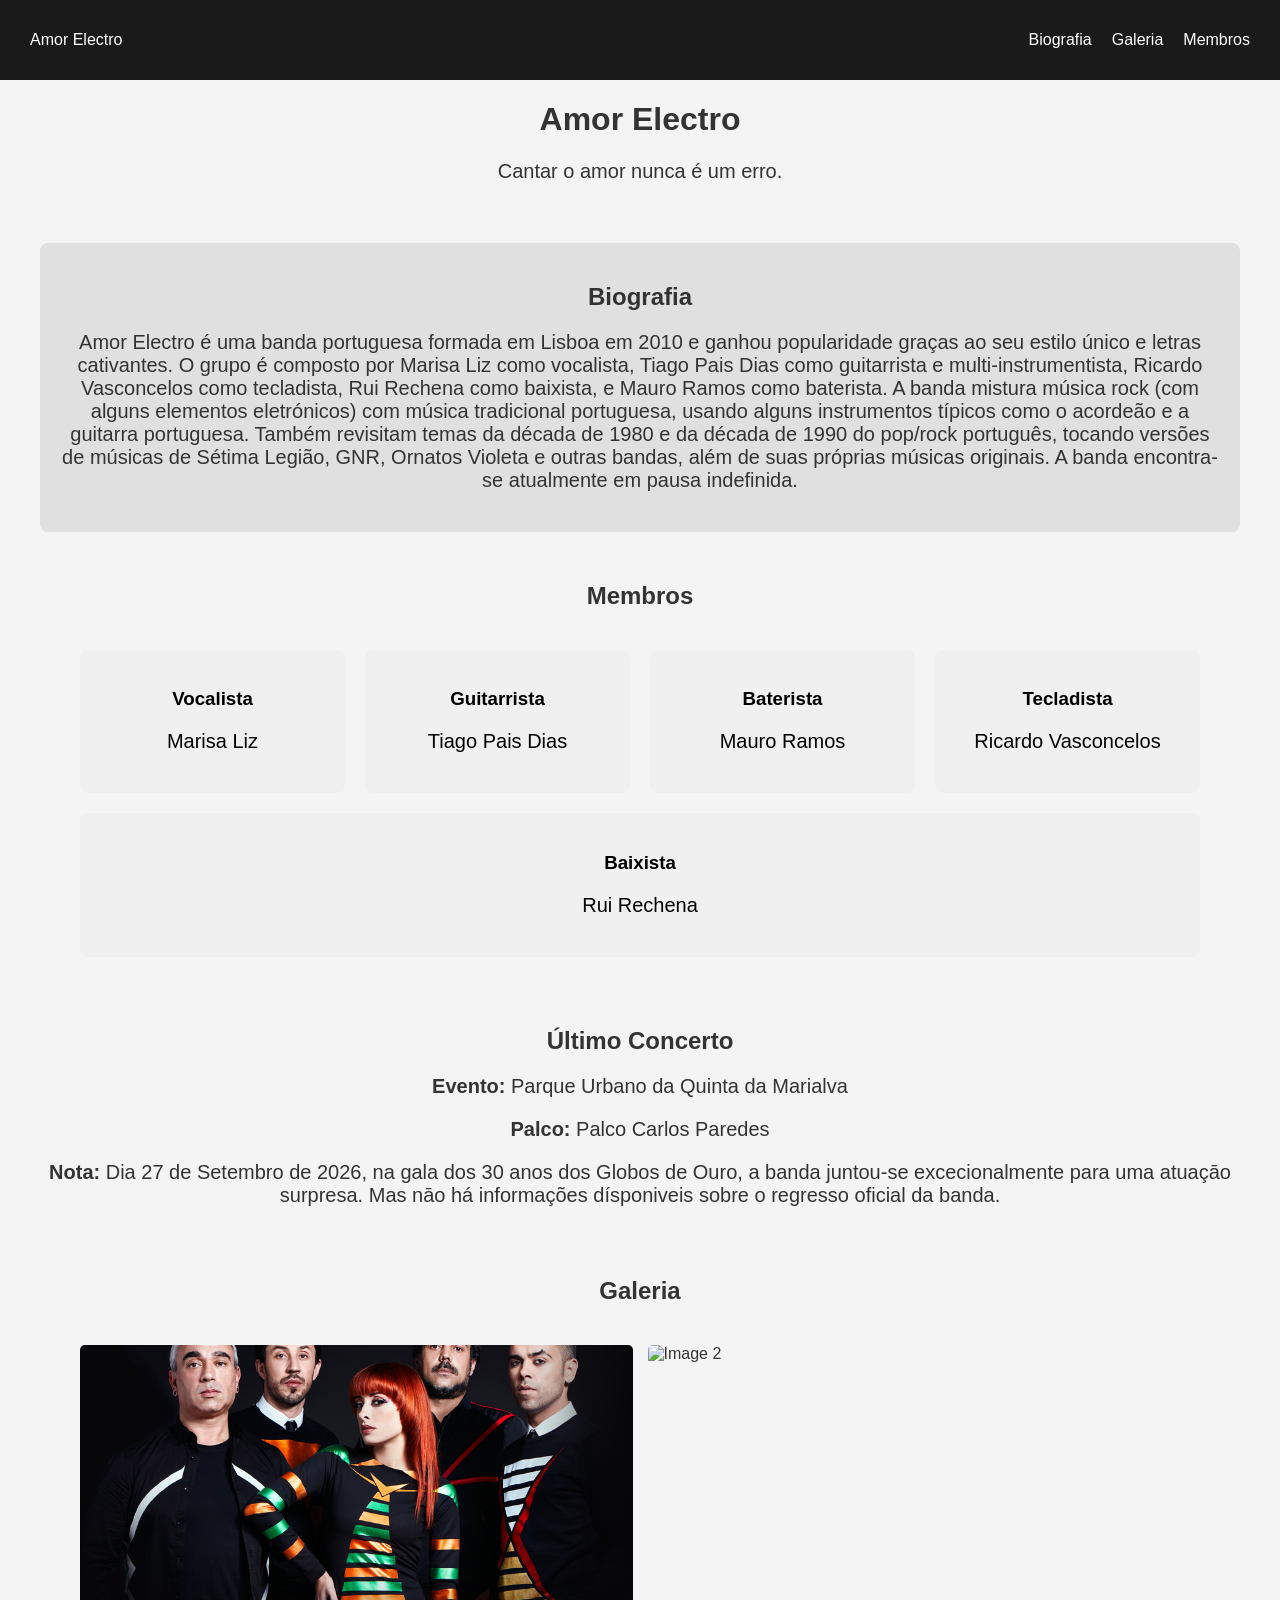
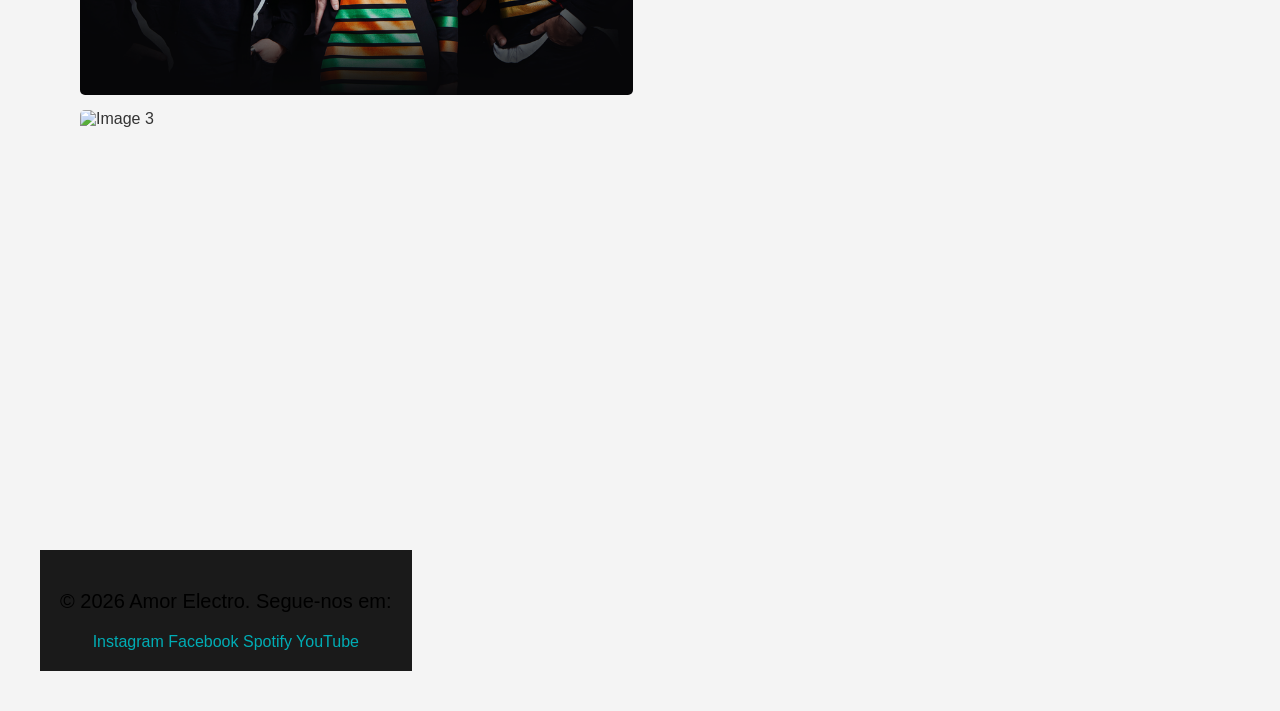
==== html/index.html @ 7b673cff "newww" ====
<!DOCTYPE html>
<html lang="en">
<head>
    <meta charset="UTF-8">
    <meta name="viewport" content="width=device-width, initial-scale=1.0">
    <link rel="stylesheet" href="../html/style.css">
    <title>Amor Electro Website</title>

</head>

<body>

      <!-- Page Content-->
      <nav class="navbar">
        <div class="nav-logo">Amor Electro</div>
        <ul class="nav-menu">
            <li><a href="#bio">Biografia</a></li>
            <li><a href="#galeria">Galeria</a></li>
            <li><a href="#membros">Membros</a></li>
        </ul>
      </nav>

      <!--Imagem de Fundo-->
      <header class="hero-section">
          <div class="hero-content">
               <h1 style="text-align:center;">Amor Electro</h1>
               <p>Cantar o amor nunca é um erro.</p>
          </div>
      </header>
    
      <!--Conteúdo Principal-->
      <main class="container">
           
      <!--Biografia-->
           <section id="bio" class="bio-col">
           <h2 style="text-align:center;">Biografia</h2>
           <p>Amor Electro é uma banda portuguesa formada em Lisboa em 2010 e ganhou popularidade graças ao seu estilo único e letras cativantes. O grupo é composto por Marisa Liz como vocalista, Tiago Pais Dias como guitarrista e multi-instrumentista, Ricardo Vasconcelos como tecladista, Rui Rechena como baixista, e Mauro Ramos como baterista. A banda mistura música rock (com alguns elementos eletrónicos) com música tradicional portuguesa, usando alguns instrumentos típicos como o acordeão e a guitarra portuguesa. Também revisitam temas da década de 1980 e da década de 1990 do pop/rock português, tocando versões de músicas de Sétima Legião, GNR, Ornatos Violeta e outras bandas, além de suas próprias músicas originais. A banda encontra-se atualmente em pausa indefinida.</p>
           </section>
    

           <!--Membros-->
     <section id="membros" class="members-section">
     <h2 style="text-align:center;">Membros</h2>
     <div class="members-container">
             <div class="info-card">
             <h3>Vocalista</h3>
             <p>Marisa Liz</p>
             </div>  
           
          
          <div class="info-card">
               <h3>Guitarrista</h3>
               <p>Tiago Pais Dias</p>
          </div>
          <div class="info-card">
               <h3>Baterista</h3>
               <p>Mauro Ramos</p>
          </div>
          <div class="info-card">
               <h3>Tecladista</h3>
               <p>Ricardo Vasconcelos</p>
           </div>
           <div class="info-card">
               <h3>Baixista</h3>
               <p>Rui Rechena</p>
     </div>
    </section>
     <!--Último Concerto-->
           <section class="concert-col">
               <h2 style="text-align:center;">Último Concerto</h2>
               <p><strong>Evento:</strong> Parque Urbano da Quinta da Marialva</p>
               <p><strong>Palco:</strong> Palco Carlos Paredes</p>
               <p><strong>Nota:</strong> Dia 27 de Setembro de 2026, na gala dos 30 anos dos Globos de Ouro, a banda juntou-se excecionalmente para uma atuaçāo surpresa. Mas nāo há informações dísponiveis sobre o regresso oficial da banda.</p>
           </section>

           <!--Galeria-->
              <section id="galeria" class="gallery-section">
               <h2 style="text-align:center;">Galeria</h2>
               <div class="gallery-grid">
                       <img src="Banda.png" alt="Image 1">
                       <img src="" alt="Image 2">
                       <img src="" alt="Image 3">
               </div>
              </section>
             

    <!--Redes Sociais-->
    <foooter class="footer">
     <p>&copy; 2026 Amor Electro. Segue-nos em:</p>
     <div class="social-links">
          <a href="#">Instagram</a>
          <a href="#">Facebook</a>
          <a href="#">Spotify</a>
          <a href="#">YouTube</a>
     </div>
     </foooter>
     </section>
</html>
---- html/style.css ----
/* CSS Styles para Amor Electro Website */
p, h5, h6 {
    font-size: 20px;
    font-family:Arial;
    text-align:center;
    

}
body {
    font-family: Arial, sans-serif;
    margin: 0;
    padding: 0;
    background-color: #f4f4f4;
    color: #333;
}

/* Navbar Styles */
.navbar {
    display: flex;
    justify-content: space-between;
    align-items: center;
    background-color: #1a1a1a;
    padding: 15px 30px;
    color: white;
}

.nav-menu {
    display: flex;
    list-style: none;
    gap: 20px;
}

.nav-menu a {
    color: white;
    text-decoration: none;

}

/*Colunas*/
.container {
    display: flex;
    flex-wrap: wrap;
    gap: 30px;
    padding: 40px;
}

.bio-col {
    flex: 1;
    background-color: #e0e0e0;
    padding: 20px;
    border-radius: 8px;
    min-width: 250px;
}

/* Gallery Style */
.gallery-grid {
    display: flex;
    gap: 15px;
    padding: 20px 40px;
    flex-wrap: wrap;
}

.gallery-grid img {
    flex: 1;
    min-width: 400px;
    height: 350px;
    object-fit: cover;
    border-radius: 5px;
}

/*Cartões de Informação*/
.members-container {
    display: flex;
    gap: 20px;
    padding: 20px 40px;
    flex-wrap: wrap;
}



.info-card {
    flex: 1;
    min-width: 200px;
    padding: 20px;
    background-color: #f0f0f0;
    border-radius: 8px;
    box-shadow: 0 4px 6p rgba(0, 0, 0, 0.1);
    text-align: center;
    color: black;

}

/*Rodapé*/
.footer {
    background-color: #1a1a1a;
    color: black;
    text-align: center;
    padding: 20px;
    margin-top: 40px;
}

.social-links a {
    color: #00adb5;
    text-decoration: none;
    
}
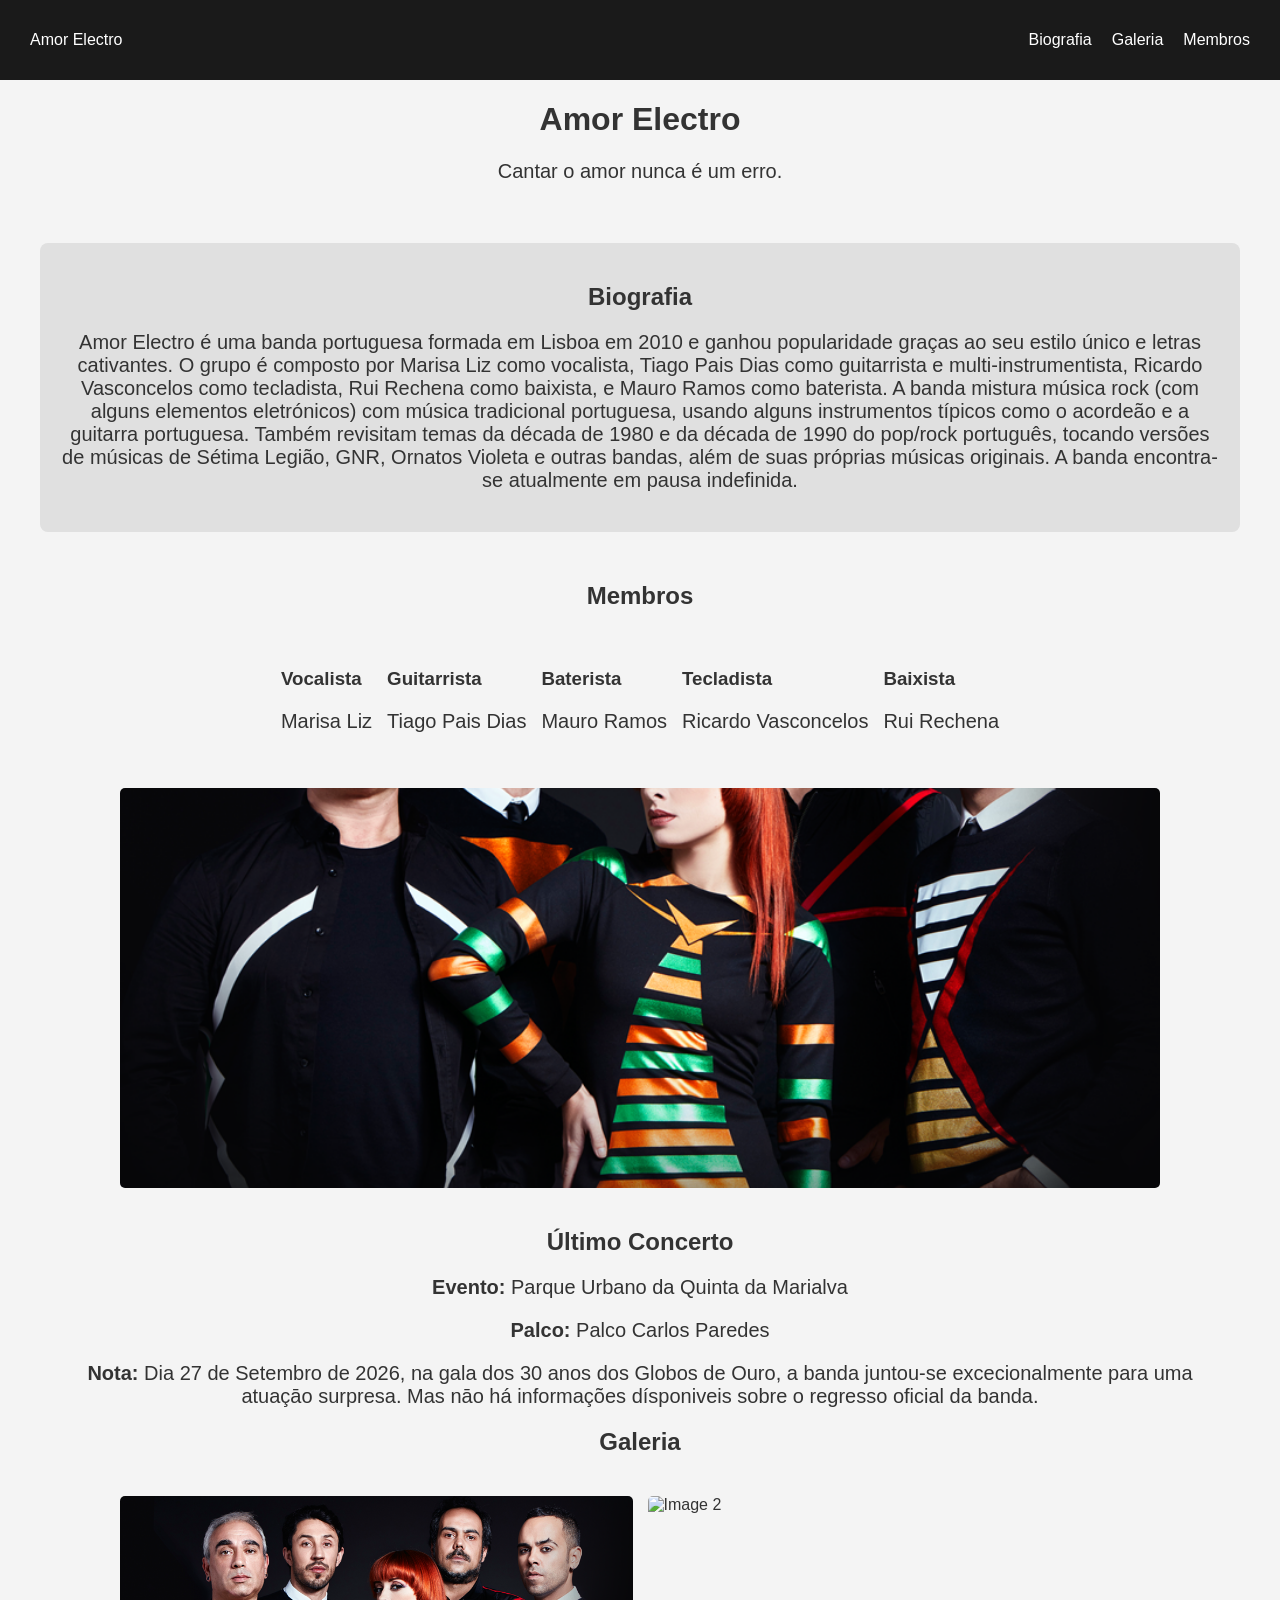
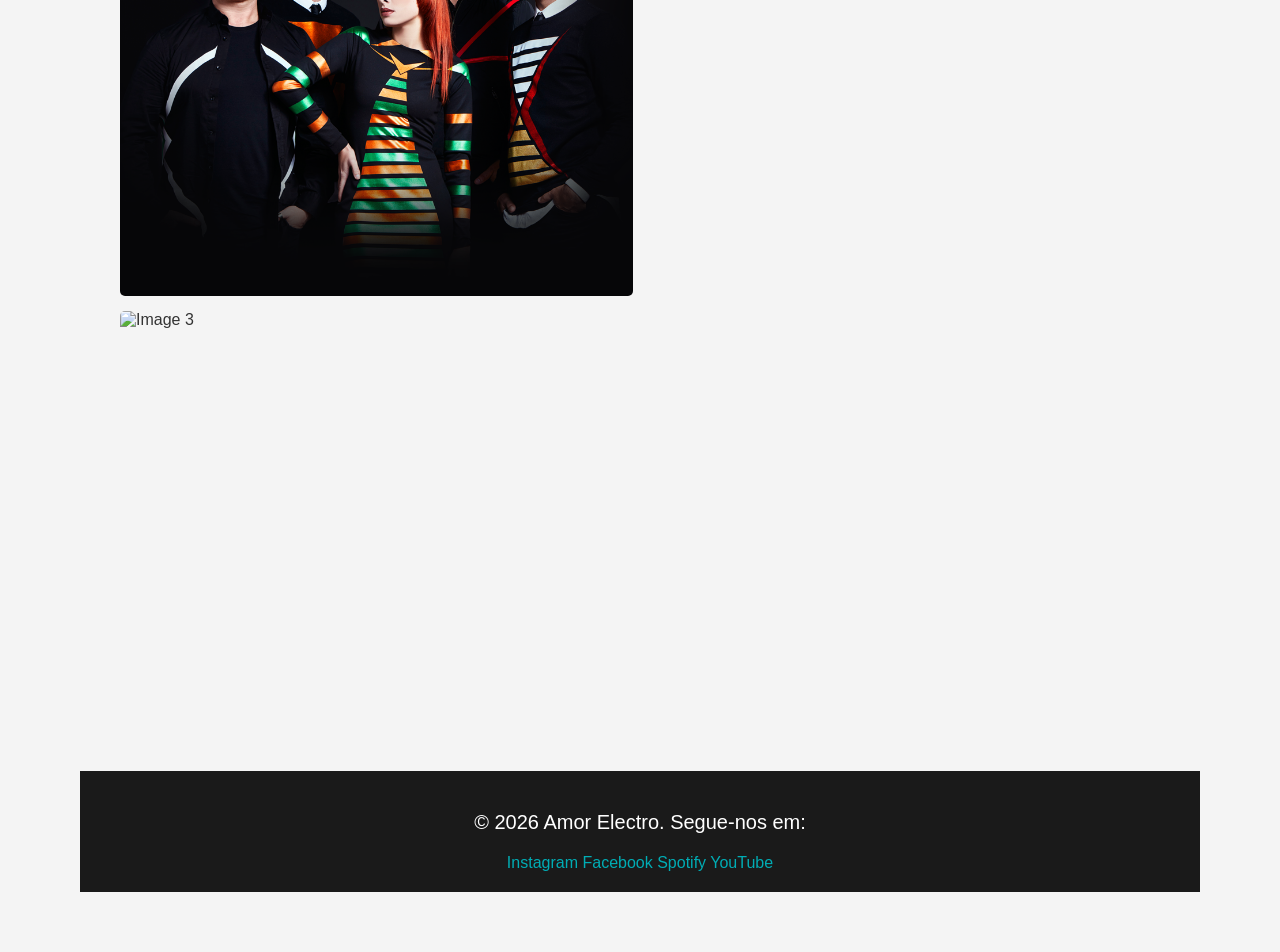
==== commit c5d37960: "newwww" ====
--- a/html/index.html
+++ b/html/index.html
@@ -43,28 +43,36 @@
      <h2 style="text-align:center;">Membros</h2>
      <div class="members-container">
              <div class="info-card">
-             <h3>Vocalista</h3>
+             <h3><strong>Vocalista</strong></h3>
              <p>Marisa Liz</p>
              </div>  
            
           
           <div class="info-card">
-               <h3>Guitarrista</h3>
+               <h3><strong>Guitarrista</strong></h3>
                <p>Tiago Pais Dias</p>
           </div>
           <div class="info-card">
-               <h3>Baterista</h3>
+               <h3><strong>Baterista</strong></h3>
                <p>Mauro Ramos</p>
           </div>
+
           <div class="info-card">
-               <h3>Tecladista</h3>
+               <h3><strong>Tecladista</strong></h3>
                <p>Ricardo Vasconcelos</p>
            </div>
            <div class="info-card">
-               <h3>Baixista</h3>
+               <h3><strong>Baixista</strong></h3>
                <p>Rui Rechena</p>
-     </div>
-    </section>
+           </div>
+
+           <section id="galeria" class="gallery-section">
+               <div class="gallery-grid">
+                       <img src="Banda.png" alt="Image 1">
+                       
+               </div>
+
+     
      <!--Último Concerto-->
            <section class="concert-col">
                <h2 style="text-align:center;">Último Concerto</h2>
@@ -75,17 +83,18 @@
 
            <!--Galeria-->
               <section id="galeria" class="gallery-section">
-               <h2 style="text-align:center;">Galeria</h2>
+               <h2 style="text-align: center;">Galeria</h2>
                <div class="gallery-grid">
                        <img src="Banda.png" alt="Image 1">
                        <img src="" alt="Image 2">
                        <img src="" alt="Image 3">
                </div>
               </section>
+              <main>
              
 
     <!--Redes Sociais-->
-    <foooter class="footer">
+    <footer class="footer">
      <p>&copy; 2026 Amor Electro. Segue-nos em:</p>
      <div class="social-links">
           <a href="#">Instagram</a>
@@ -93,6 +102,6 @@
           <a href="#">Spotify</a>
           <a href="#">YouTube</a>
      </div>
-     </foooter>
+     </footer>
      </section>
 </html>
--- a/html/style.css
+++ b/html/style.css
@@ -63,7 +63,7 @@
 .gallery-grid img {
     flex: 1;
     min-width: 400px;
-    height: 350px;
+    height: 400px;
     object-fit: cover;
     border-radius: 5px;
 }
@@ -71,29 +71,16 @@
 /*Cartões de Informação*/
 .members-container {
     display: flex;
-    gap: 20px;
+    justify-content: center;
+    gap: 15px;
     padding: 20px 40px;
     flex-wrap: wrap;
-}
-
-
-
-.info-card {
-    flex: 1;
-    min-width: 200px;
-    padding: 20px;
-    background-color: #f0f0f0;
-    border-radius: 8px;
-    box-shadow: 0 4px 6p rgba(0, 0, 0, 0.1);
-    text-align: center;
-    color: black;
-
 }
 
 /*Rodapé*/
 .footer {
     background-color: #1a1a1a;
-    color: black;
+    color: white;
     text-align: center;
     padding: 20px;
     margin-top: 40px;
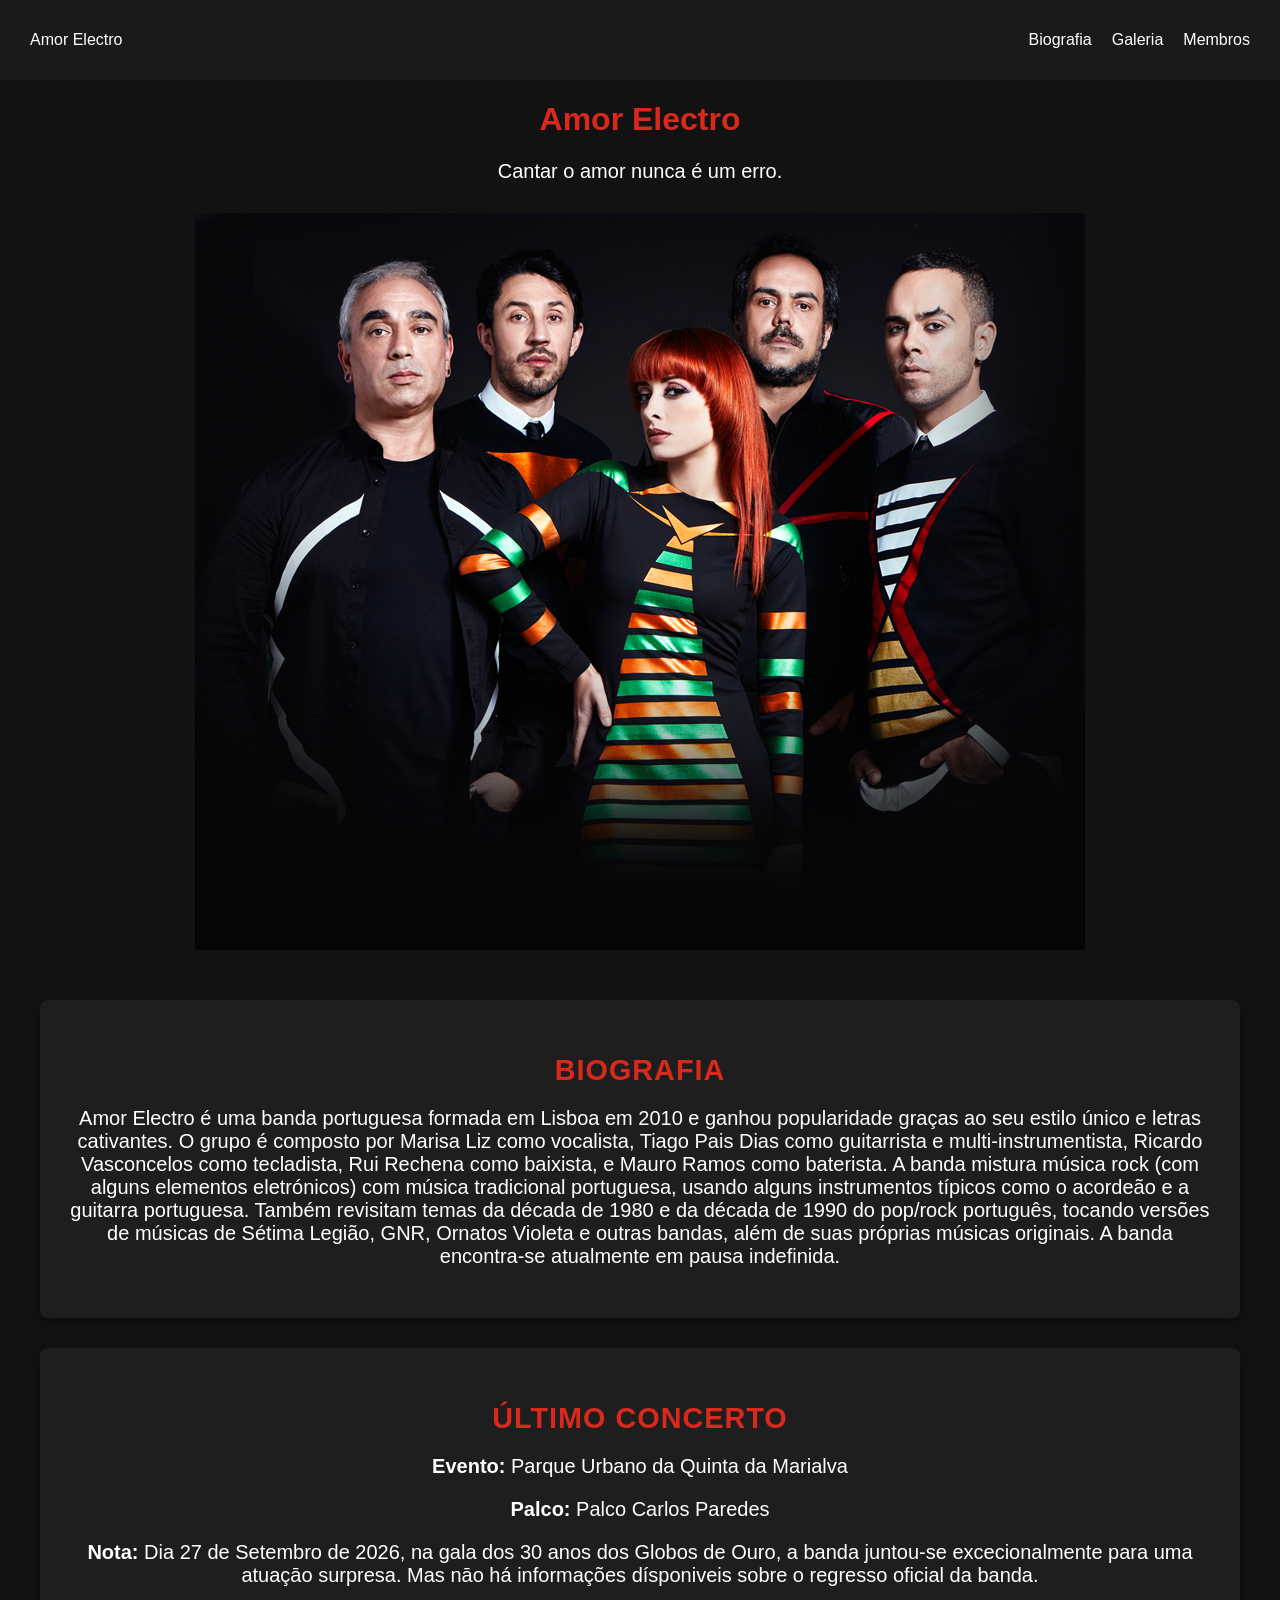
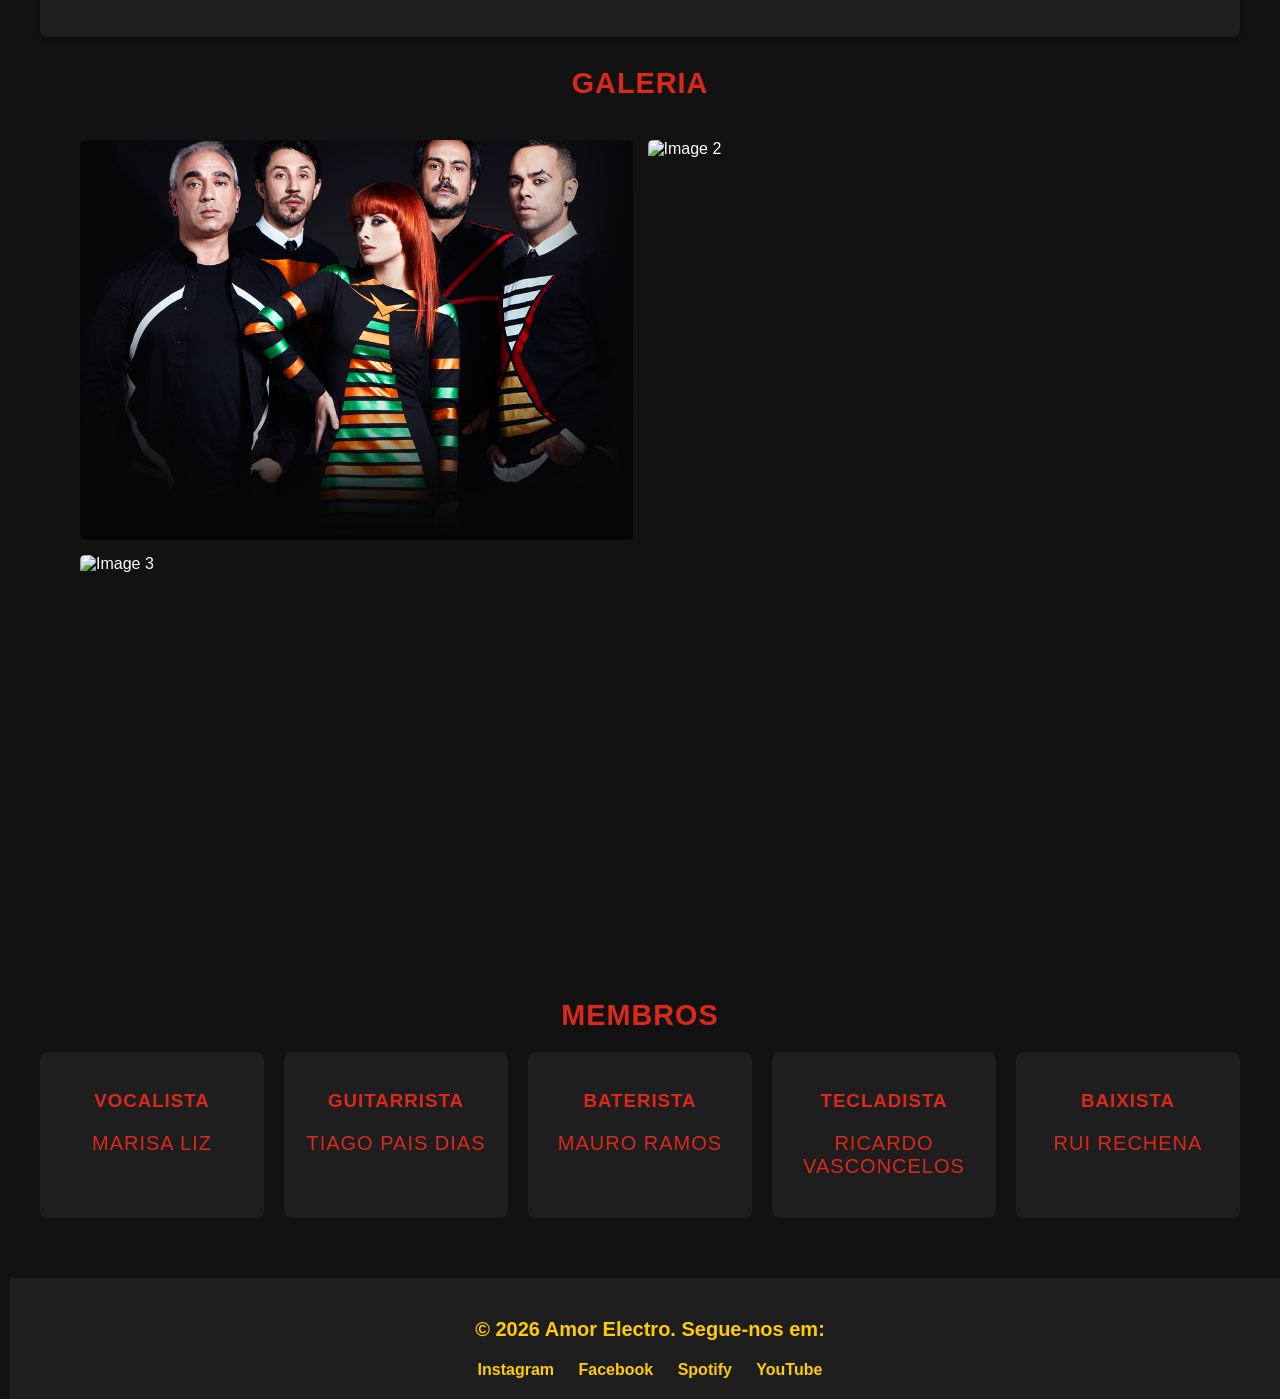
==== commit cff9f253: "newww" ====
--- a/html/index.html
+++ b/html/index.html
@@ -7,6 +7,8 @@
     <title>Amor Electro Website</title>
 
 </head>
+
+    
 
 <body>
 
@@ -20,66 +22,38 @@
         </ul>
       </nav>
 
-      <!--Imagem de Fundo-->
+      <!--Título/Menu-->
       <header class="hero-section">
           <div class="hero-content">
                <h1 style="text-align:center;">Amor Electro</h1>
                <p>Cantar o amor nunca é um erro.</p>
           </div>
+
+          <div class="main-image">
+          <img src="Banda.png" alt="Amor Electro">
+         </div>
       </header>
-    
-      <!--Conteúdo Principal-->
-      <main class="container">
-           
-      <!--Biografia-->
+
+      
+        <!--Conteúdo Principal-->
+        <main class="container">
+            <div class="columns-wrapper">
+             <!--Biografia-->
            <section id="bio" class="bio-col">
-           <h2 style="text-align:center;">Biografia</h2>
+           <h2>Biografia</h2>
            <p>Amor Electro é uma banda portuguesa formada em Lisboa em 2010 e ganhou popularidade graças ao seu estilo único e letras cativantes. O grupo é composto por Marisa Liz como vocalista, Tiago Pais Dias como guitarrista e multi-instrumentista, Ricardo Vasconcelos como tecladista, Rui Rechena como baixista, e Mauro Ramos como baterista. A banda mistura música rock (com alguns elementos eletrónicos) com música tradicional portuguesa, usando alguns instrumentos típicos como o acordeão e a guitarra portuguesa. Também revisitam temas da década de 1980 e da década de 1990 do pop/rock português, tocando versões de músicas de Sétima Legião, GNR, Ornatos Violeta e outras bandas, além de suas próprias músicas originais. A banda encontra-se atualmente em pausa indefinida.</p>
            </section>
+            
+           
     
-
-           <!--Membros-->
-     <section id="membros" class="members-section">
-     <h2 style="text-align:center;">Membros</h2>
-     <div class="members-container">
-             <div class="info-card">
-             <h3><strong>Vocalista</strong></h3>
-             <p>Marisa Liz</p>
-             </div>  
-           
-          
-          <div class="info-card">
-               <h3><strong>Guitarrista</strong></h3>
-               <p>Tiago Pais Dias</p>
-          </div>
-          <div class="info-card">
-               <h3><strong>Baterista</strong></h3>
-               <p>Mauro Ramos</p>
-          </div>
-
-          <div class="info-card">
-               <h3><strong>Tecladista</strong></h3>
-               <p>Ricardo Vasconcelos</p>
-           </div>
-           <div class="info-card">
-               <h3><strong>Baixista</strong></h3>
-               <p>Rui Rechena</p>
-           </div>
-
-           <section id="galeria" class="gallery-section">
-               <div class="gallery-grid">
-                       <img src="Banda.png" alt="Image 1">
-                       
-               </div>
-
-     
-     <!--Último Concerto-->
+            <!--Último Concerto-->
            <section class="concert-col">
-               <h2 style="text-align:center;">Último Concerto</h2>
+               <h2>Último Concerto</h2>
                <p><strong>Evento:</strong> Parque Urbano da Quinta da Marialva</p>
                <p><strong>Palco:</strong> Palco Carlos Paredes</p>
                <p><strong>Nota:</strong> Dia 27 de Setembro de 2026, na gala dos 30 anos dos Globos de Ouro, a banda juntou-se excecionalmente para uma atuaçāo surpresa. Mas nāo há informações dísponiveis sobre o regresso oficial da banda.</p>
            </section>
+           </div>
 
            <!--Galeria-->
               <section id="galeria" class="gallery-section">
@@ -90,7 +64,49 @@
                        <img src="" alt="Image 3">
                </div>
               </section>
-              <main>
+             
+           
+      
+             
+
+                <!--Membros-->
+             <section id="membros" class="members-section">
+             <h2 style="text-align:center;">Membros</h2>
+             <div class="members-container">
+             
+             
+             
+            <div class="info-card">
+             <h3><strong>Vocalista</strong></h3>
+             <p>Marisa Liz</p>
+             </div>  
+           
+          
+          <div class="info-card">
+               <h3><strong>Guitarrista</strong></h3>
+               <p>Tiago Pais Dias</p>
+          </div>
+
+
+          <div class="info-card">
+               <h3><strong>Baterista</strong></h3>
+               <p>Mauro Ramos</p>
+          </div>
+
+
+          <div class="info-card">
+               <h3><strong>Tecladista</strong></h3>
+               <p>Ricardo Vasconcelos</p>
+           </div>
+
+
+           <div class="info-card">
+               <h3><strong>Baixista</strong></h3>
+               <p>Rui Rechena</p>
+           </div>
+             </section>
+             </main>
+                       
              
 
     <!--Redes Sociais-->
@@ -102,6 +118,7 @@
           <a href="#">Spotify</a>
           <a href="#">YouTube</a>
      </div>
+     
      </footer>
-     </section>
+     
 </html>
--- a/html/style.css
+++ b/html/style.css
@@ -7,11 +7,24 @@
 
 }
 body {
-    font-family: Arial, sans-serif;
+    font-family: 'Segoe UI', Tahoma, Geneva, Verdana, sans-serif, sans-serif;
     margin: 0;
     padding: 0;
-    background-color: #f4f4f4;
-    color: #333;
+    background-color: #121212;
+    color: #ffffff;
+}
+
+h2 {
+    color: #da291c;
+    font-size: 1.8rem;
+    margin-bottom: 20px;
+    text-transform: uppercase;
+    letter-spacing: 1px;
+    text-align: center;
+}
+
+h1{
+    color: #da291c
 }
 
 /* Navbar Styles */
@@ -36,21 +49,38 @@
 
 }
 
-/*Colunas*/
+
 .container {
-    display: flex;
-    flex-wrap: wrap;
-    gap: 30px;
-    padding: 40px;
+    width: 100%;
+    max-width: 1200px;
+    margin: 0 auto;
+    padding: 20px;
 }
 
-.bio-col {
+.colums-wrapper {
+    display: flex !important;
+    flex-direction: row !important;
+    justify-content: space-between;
+    gap: 30px;
+    width: 100%;
+    margin-bottom: 40px;
+}
+
+.bio-col, .concert-col {
     flex: 1;
-    background-color: #e0e0e0;
+    background-color: #1e1e1e;
     padding: 20px;
+    border-radius: 4px solid #da291c;
+    padding: 30px;
     border-radius: 8px;
-    min-width: 250px;
+    margin-bottom: 30px;
+    box-shadow: 0 4px 10px rgba(0,0,0,0.3);
+    min-width: 280;
+
+
 }
+
+
 
 /* Gallery Style */
 .gallery-grid {
@@ -68,27 +98,69 @@
     border-radius: 5px;
 }
 
+.main-image-img{
+    width: 100%;
+    max-width: 800px;
+    height: 450px;
+    object-fit: cover;
+    border-radius: 8px;
+}
+
+.main-image {
+    display: flex;
+    justify-content: center;
+    align-items: center;
+    width: 100%;
+    margin: 30px 0;
+}
+
+
 /*Cartões de Informação*/
 .members-container {
+     color: #da291c;
+     text-transform: uppercase;
+    letter-spacing: 1px;
     display: flex;
+    flex-wrap: wrap;
     justify-content: center;
-    gap: 15px;
-    padding: 20px 40px;
-    flex-wrap: wrap;
+    gap: 20px;
+    width: 100%;
+}
+
+.info-card {
+    background-color: #1e1e1e;
+    border: 1px black;
+    border-radius: 8px;
+    padding: 20px;
+    text-align: center;
+    min-width: 150px;
+    flex: 1;
 }
 
 /*Rodapé*/
 .footer {
-    background-color: #1a1a1a;
-    color: white;
+    width: 100%;
+    clear: both;
+    text-decoration: none;
+    background-color: #1e1e1e;
+    color: #ffcc00;
     text-align: center;
-    padding: 20px;
+    padding: 20px 0;
+    margin: 0 10px;
     margin-top: 40px;
+    font-weight: bold;
+    transition: color 0.3;
+}
+
+.footer a:hover {
+    color: #ffffff
 }
 
 .social-links a {
-    color: #00adb5;
+    color: #ffcc00;
     text-decoration: none;
+    margin: 0 10px;
+    font-weight: bold;
     
 }
 
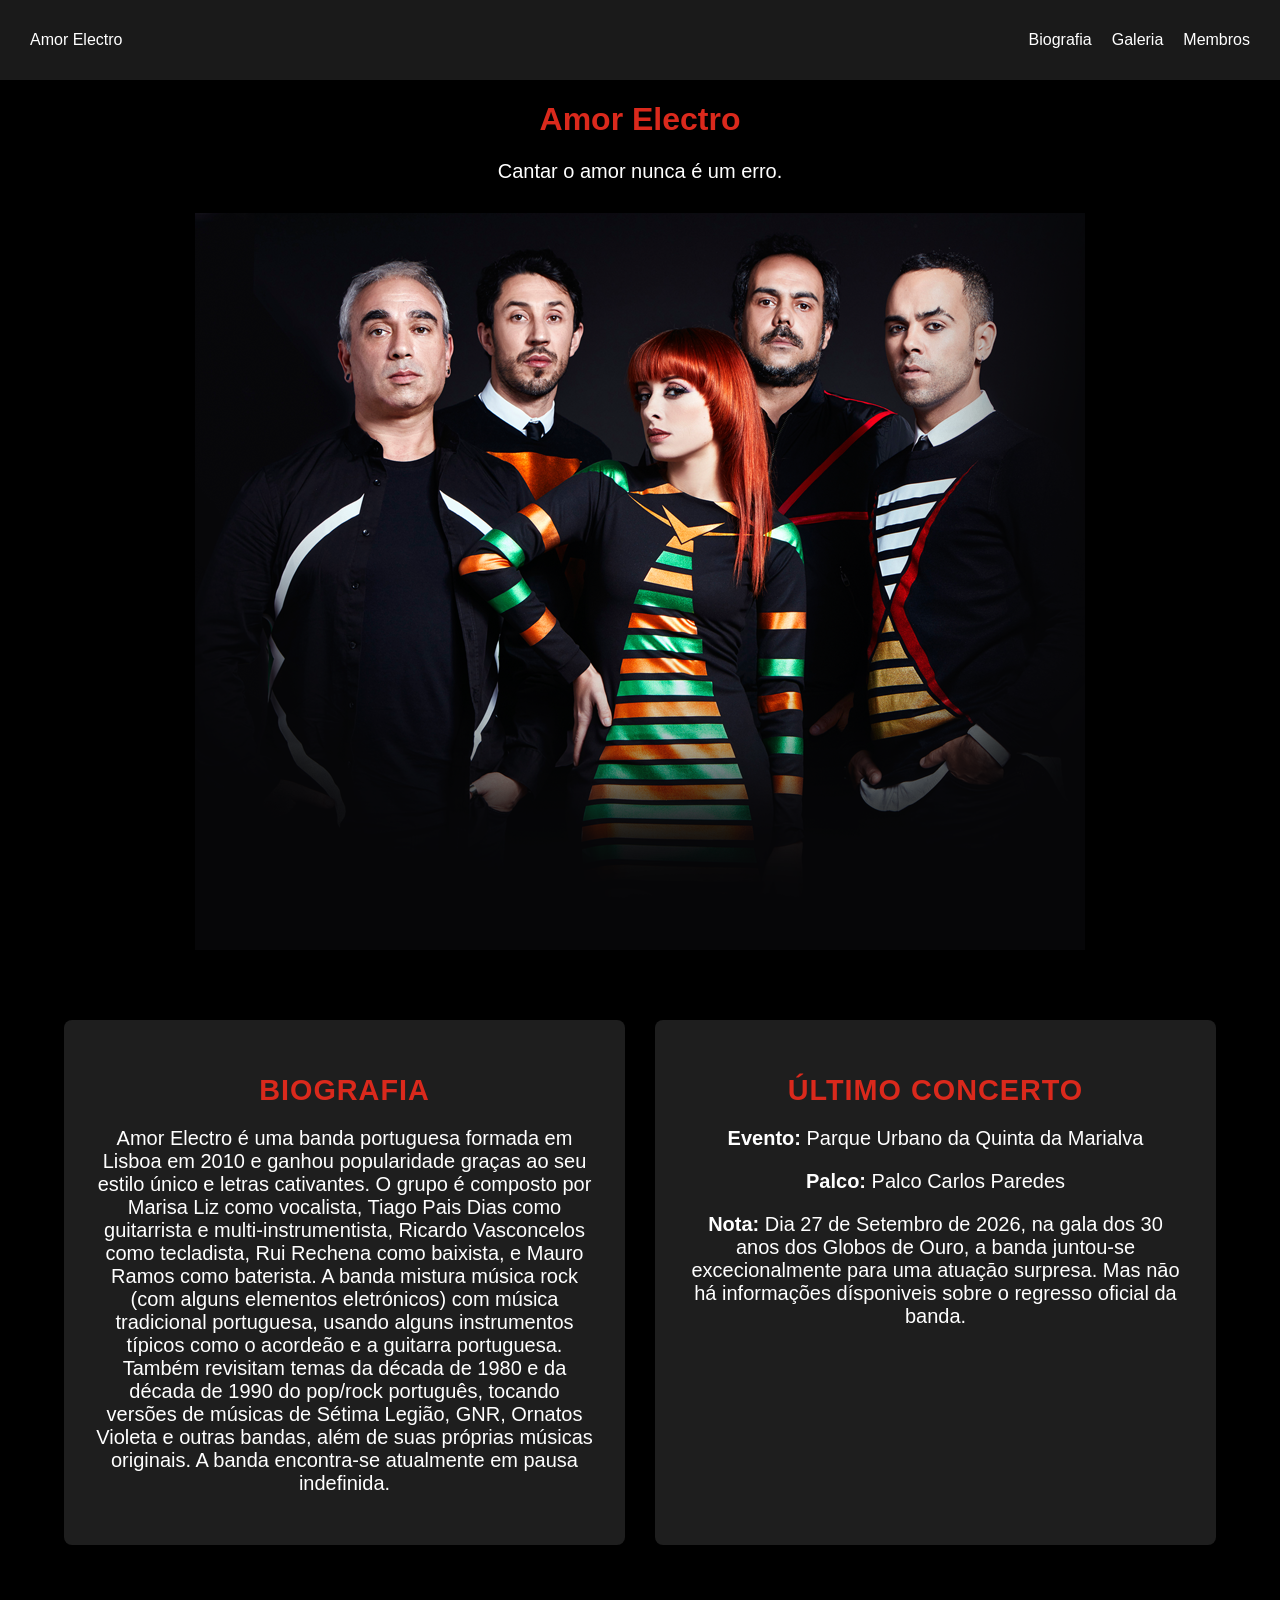
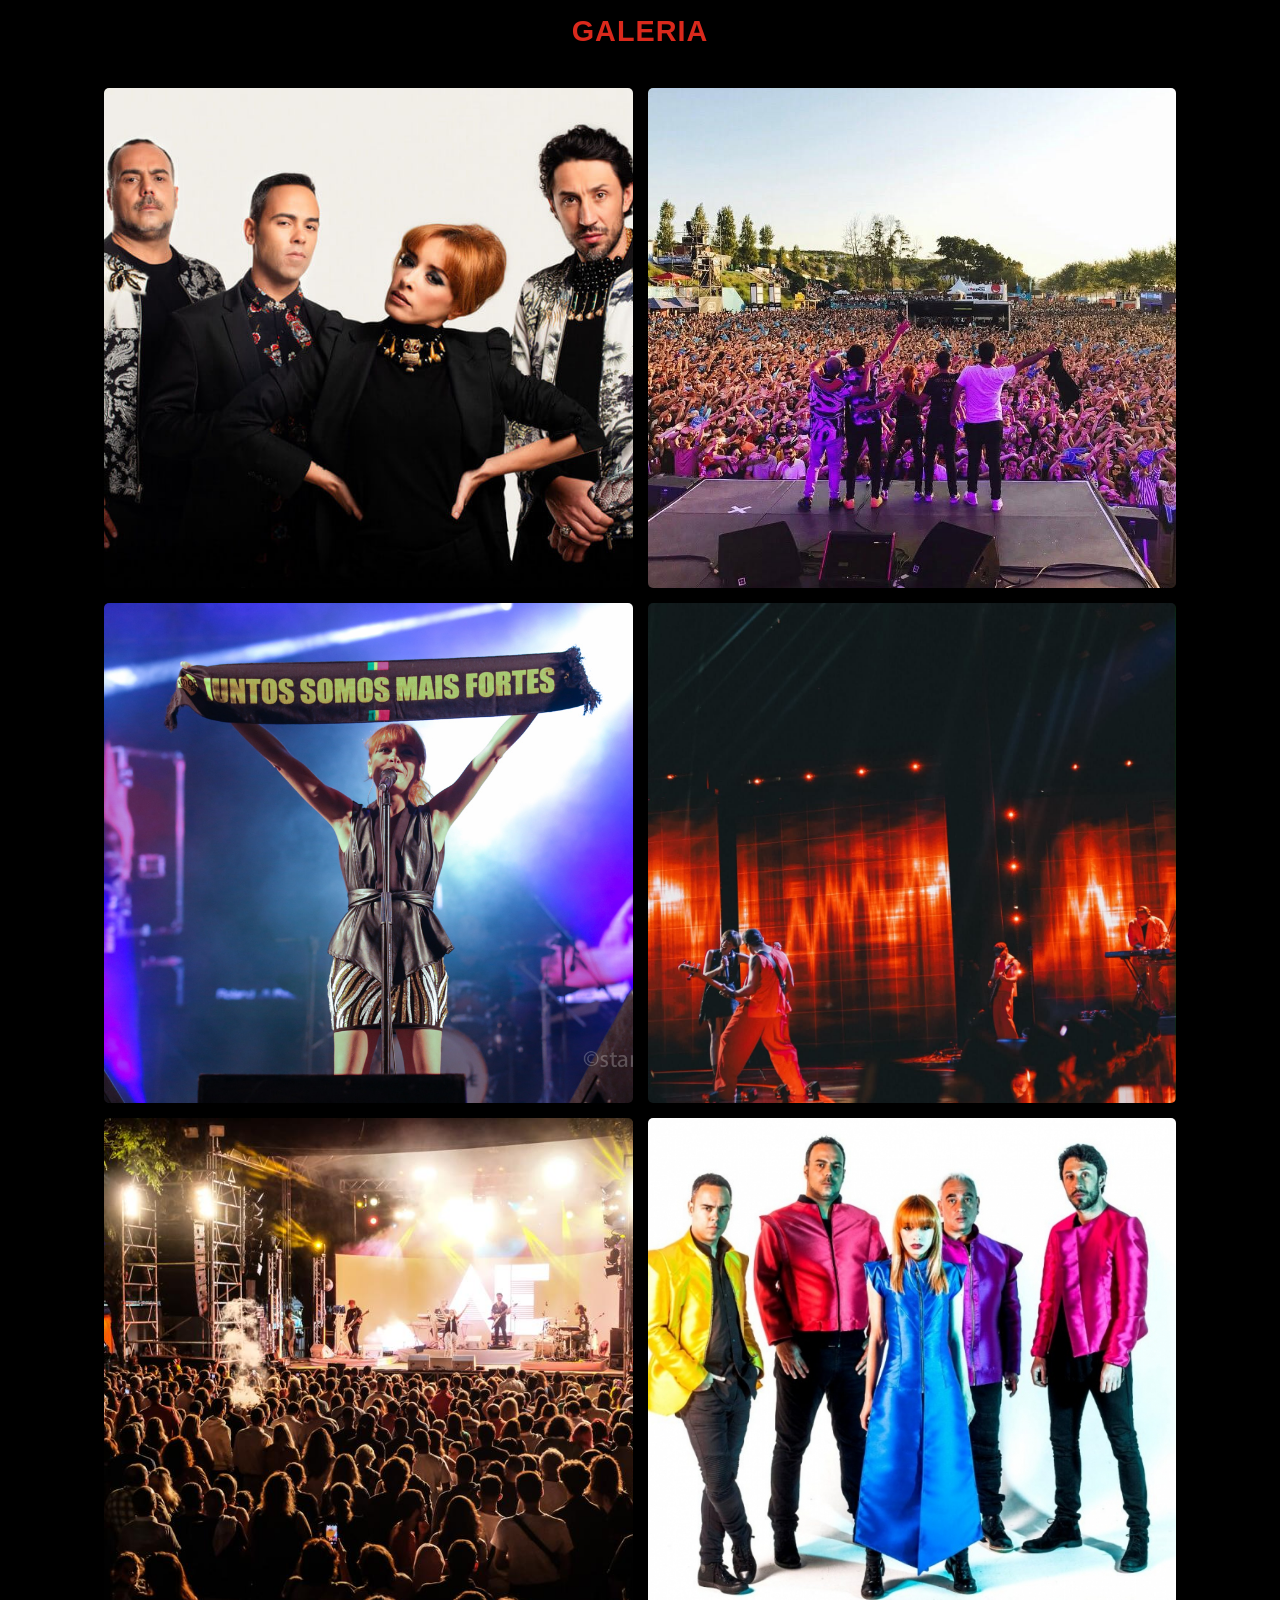
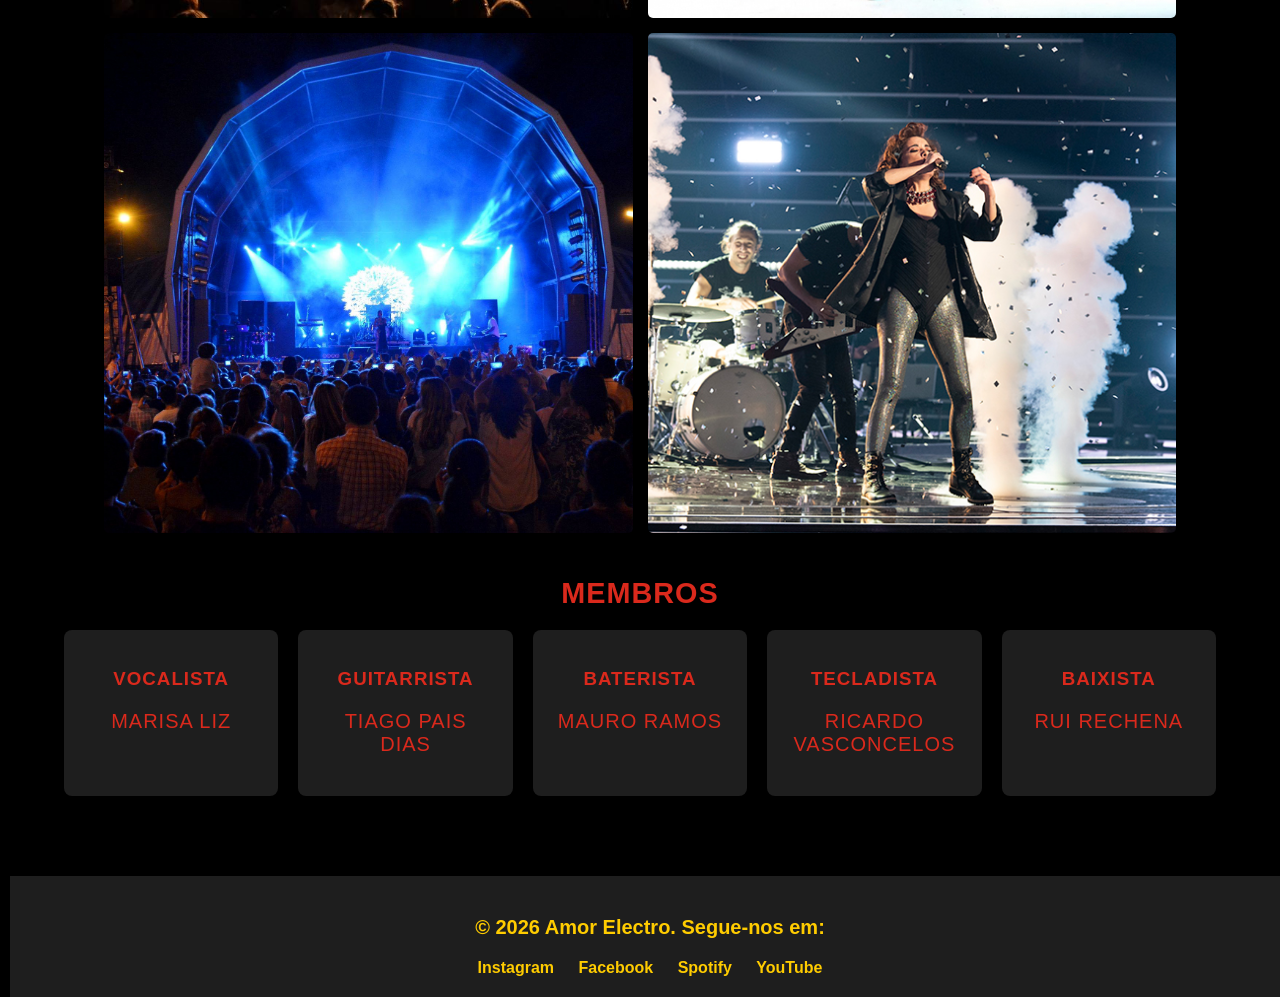
==== commit 768292f7: "neww" ====
--- a/html/index.html
+++ b/html/index.html
@@ -59,9 +59,15 @@
               <section id="galeria" class="gallery-section">
                <h2 style="text-align: center;">Galeria</h2>
                <div class="gallery-grid">
-                       <img src="Banda.png" alt="Image 1">
-                       <img src="" alt="Image 2">
-                       <img src="" alt="Image 3">
+                       <img src="membros.jpg" alt="Image 1">
+                       <img src="concerto.jpg" alt="Image 2">
+                       <img src="juntos somos mais fortes.jpg" alt="Image 3">
+                       <img src="globos de ouro 2026.jpg" alt="Image 4">
+                       <img src="Concertoo.jpeg" alt="Image 5">
+                       <img src="amor electro membros.jpg" alt="Image 6">
+                       <img src="banda ao vivo.jpg" alt="Image 7">
+                       <img src="the voice.jpg" alt="Image 8">
+                    
                </div>
               </section>
              
@@ -113,10 +119,10 @@
     <footer class="footer">
      <p>&copy; 2026 Amor Electro. Segue-nos em:</p>
      <div class="social-links">
-          <a href="#">Instagram</a>
-          <a href="#">Facebook</a>
-          <a href="#">Spotify</a>
-          <a href="#">YouTube</a>
+          <a href="https://www.instagram.com/amor_electro_oficial/" target="_blank">Instagram</a>
+          <a href="https://www.facebook.com/AmorElectroPT/?locale=pt_PT" target="_blank">Facebook</a>
+          <a href="https://open.spotify.com/intl-pt/artist/0N4dP9aN5gm8AOo1qri3RB" target="_blank">Spotify</a>
+          <a href="https://www.youtube.com/c/amorelectro" target="_blank">YouTube</a>
      </div>
      
      </footer>
--- a/html/style.css
+++ b/html/style.css
@@ -10,7 +10,11 @@
     font-family: 'Segoe UI', Tahoma, Geneva, Verdana, sans-serif, sans-serif;
     margin: 0;
     padding: 0;
-    background-color: #121212;
+    background-color: black;
+    background-size: cover;
+    background-position: center;
+    background-repeat: no-repeat;
+    background-attachment: fixed;
     color: #ffffff;
 }
 
@@ -51,13 +55,13 @@
 
 
 .container {
-    width: 100%;
+    width: 90%;
     max-width: 1200px;
     margin: 0 auto;
-    padding: 20px;
+    padding: 40px 20px;
 }
 
-.colums-wrapper {
+.columns-wrapper {
     display: flex !important;
     flex-direction: row !important;
     justify-content: space-between;
@@ -75,7 +79,7 @@
     border-radius: 8px;
     margin-bottom: 30px;
     box-shadow: 0 4px 10px rgba(0,0,0,0.3);
-    min-width: 280;
+    min-width: 280px;
 
 
 }
@@ -92,8 +96,8 @@
 
 .gallery-grid img {
     flex: 1;
-    min-width: 400px;
-    height: 400px;
+    min-width: 500px;
+    height: 500px;
     object-fit: cover;
     border-radius: 5px;
 }
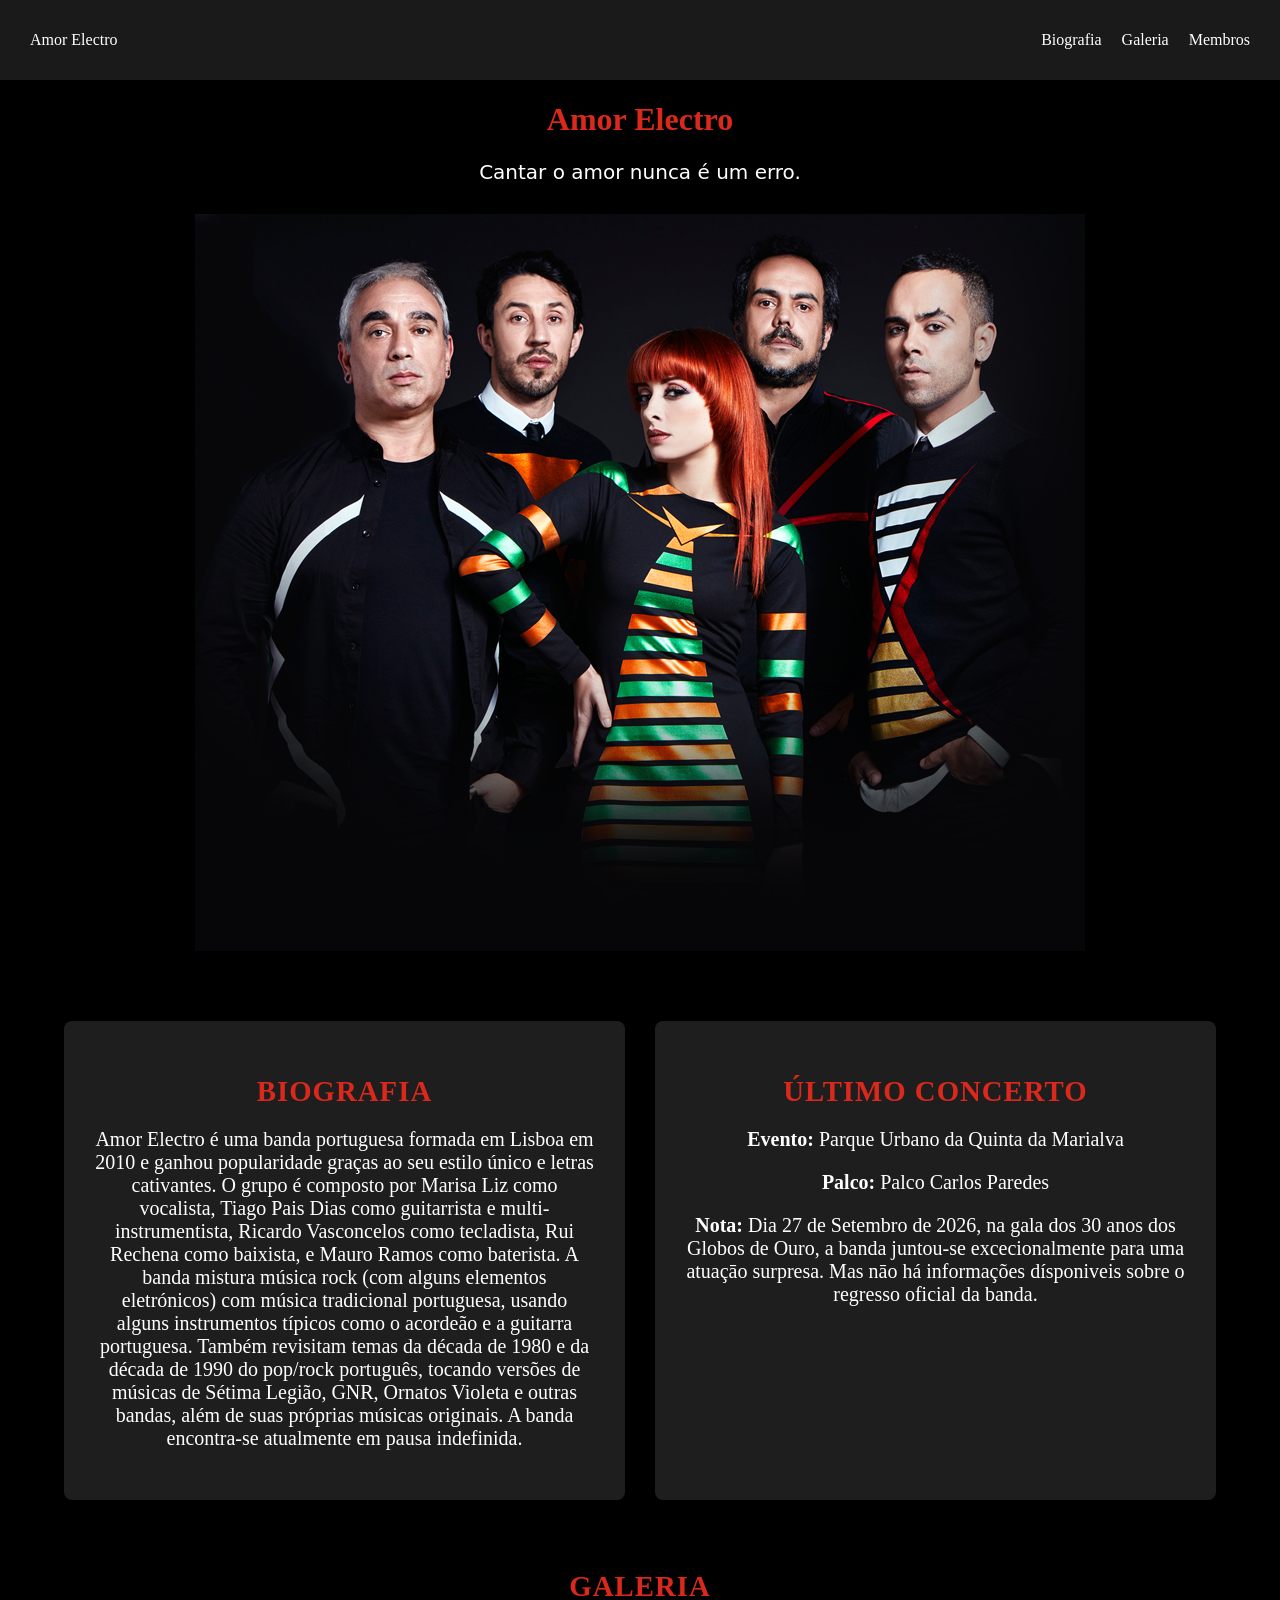
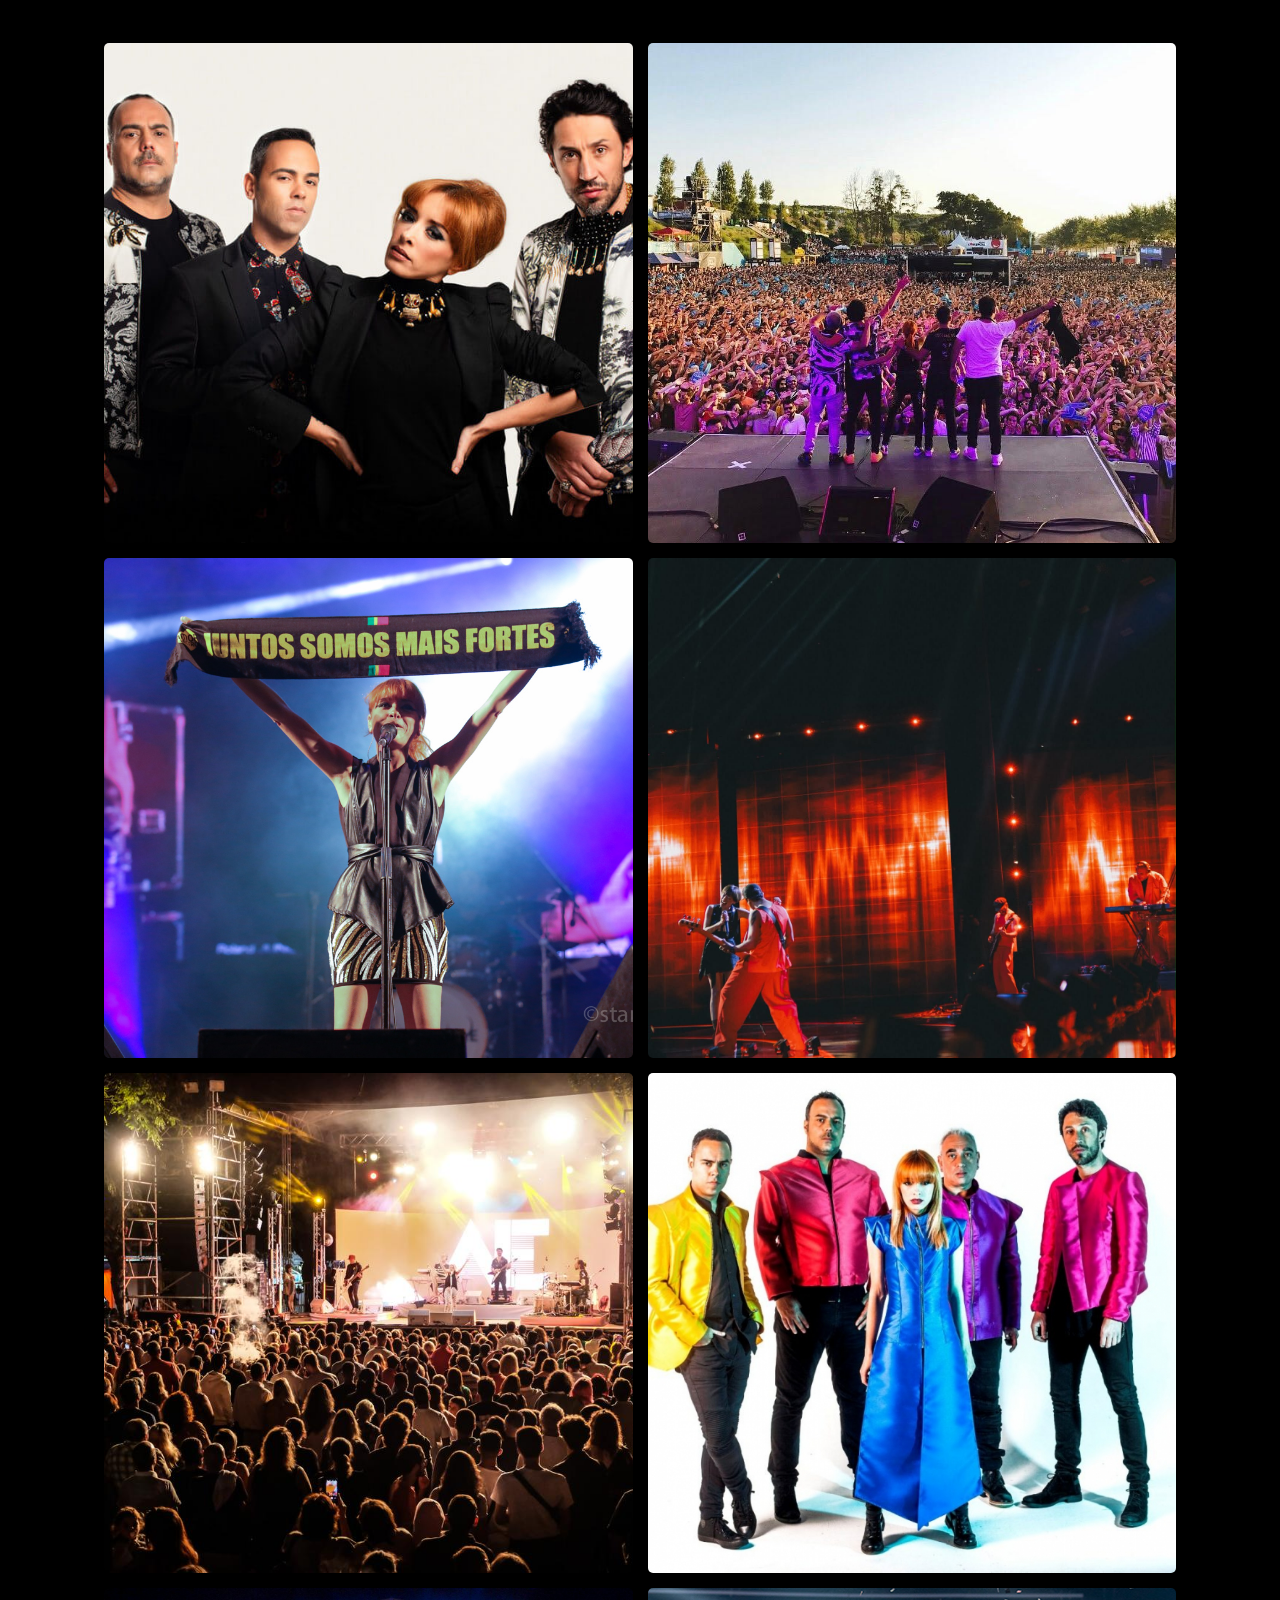
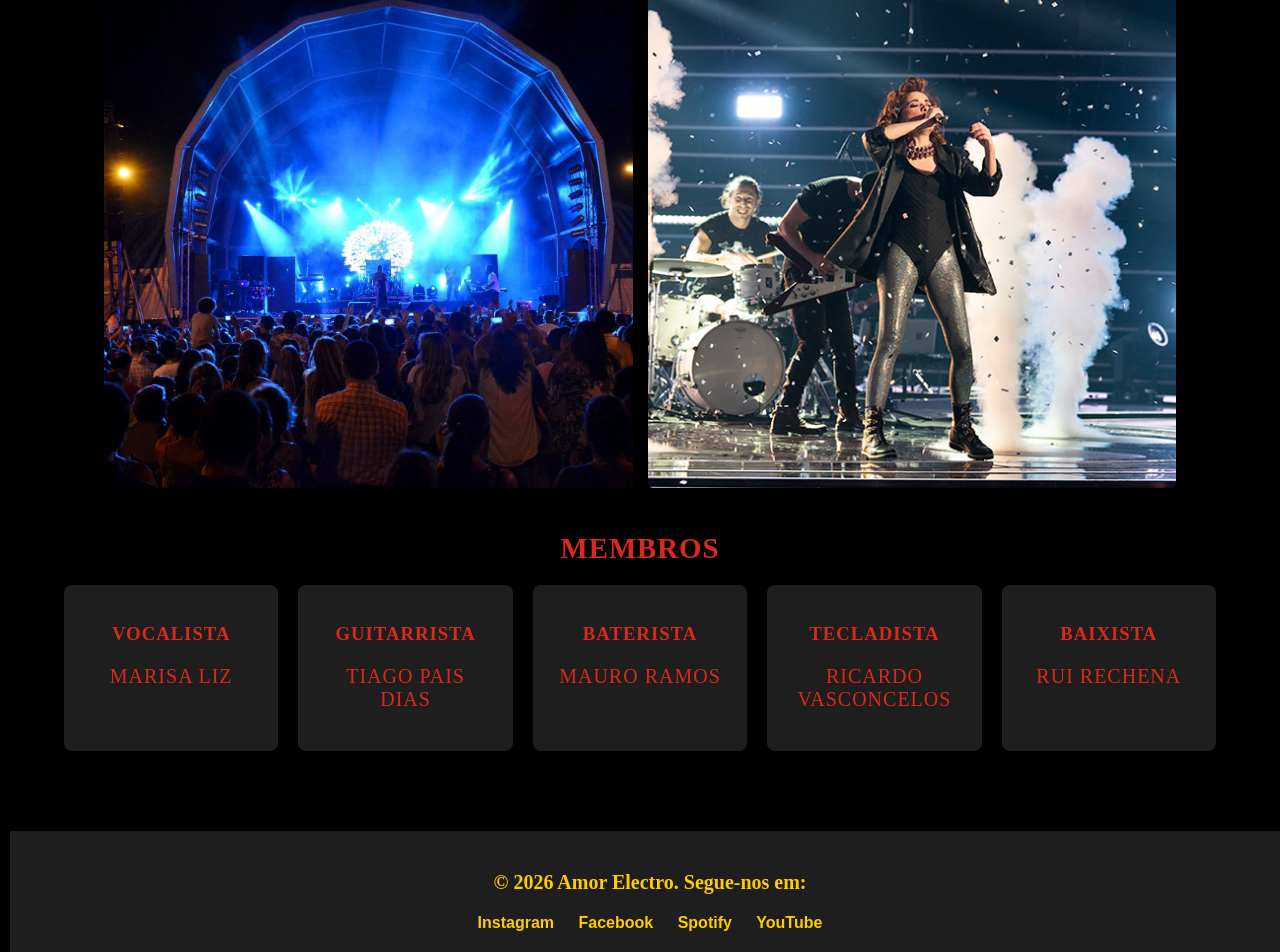
==== commit 43f82885: "neww" ====
--- a/html/index.html
+++ b/html/index.html
@@ -5,6 +5,10 @@
     <meta name="viewport" content="width=device-width, initial-scale=1.0">
     <link rel="stylesheet" href="../html/style.css">
     <title>Amor Electro Website</title>
+    <link rel="preconnect" href="https://fonts.googleapis.com">
+<link rel="preconnect" href="https://fonts.gstatic.com" crossorigin>
+<link href="https://fonts.googleapis.com/css2?family=Climate+Crisis:YEAR@1979&family=Isometra&family=Lora:ital,wght@0,400..700;1,400..700&display=swap" rel="stylesheet">
+
 
 </head>
 
--- a/html/style.css
+++ b/html/style.css
@@ -1,7 +1,7 @@
 /* CSS Styles para Amor Electro Website */
-p, h5, h6 {
+p {
     font-size: 20px;
-    font-family:Arial;
+    font-family: Cambria, Cochin, Georgia, Times, 'Times New Roman', serif;
     text-align:center;
     
 
@@ -18,7 +18,15 @@
     color: #ffffff;
 }
 
+header p {
+   font-family: "Bitcount Ink", system-ui;
+  font-optical-sizing: auto;
+  font-weight: weight;
+  font-style: normal;
+}
+
 h2 {
+    font-family: "Isometra", serif;
     color: #da291c;
     font-size: 1.8rem;
     margin-bottom: 20px;
@@ -28,11 +36,13 @@
 }
 
 h1{
+    font-family: "Isometra", serif;
     color: #da291c
 }
 
 /* Navbar Styles */
 .navbar {
+    font-family: "Isometra", serif;
     display: flex;
     justify-content: space-between;
     align-items: center;
@@ -55,6 +65,7 @@
 
 
 .container {
+
     width: 90%;
     max-width: 1200px;
     margin: 0 auto;
@@ -121,6 +132,7 @@
 
 /*Cartões de Informação*/
 .members-container {
+    font-family: "Isometra", serif;
      color: #da291c;
      text-transform: uppercase;
     letter-spacing: 1px;
@@ -160,6 +172,11 @@
     color: #ffffff
 }
 
+.nav-menu a:hover {
+    color: #da291c;
+    transition: color 0.3 ease;
+}
+
 .social-links a {
     color: #ffcc00;
     text-decoration: none;
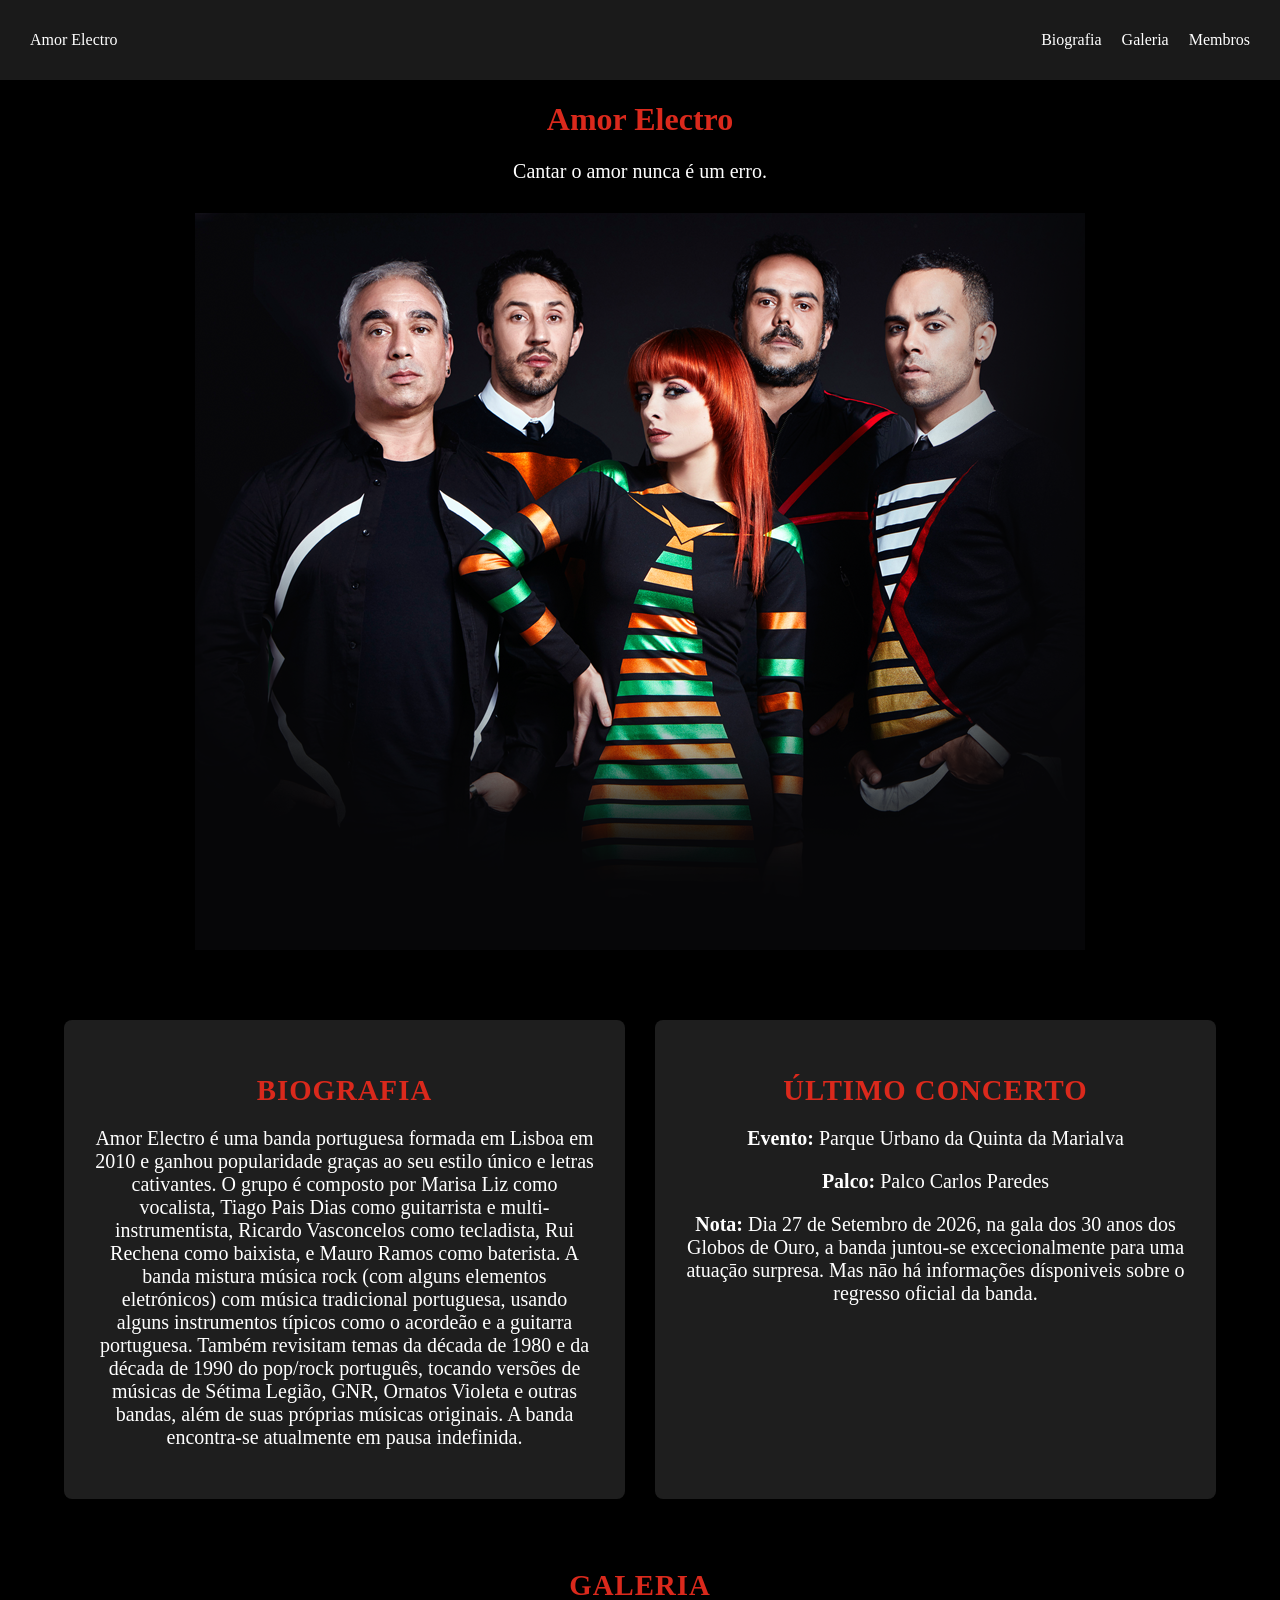
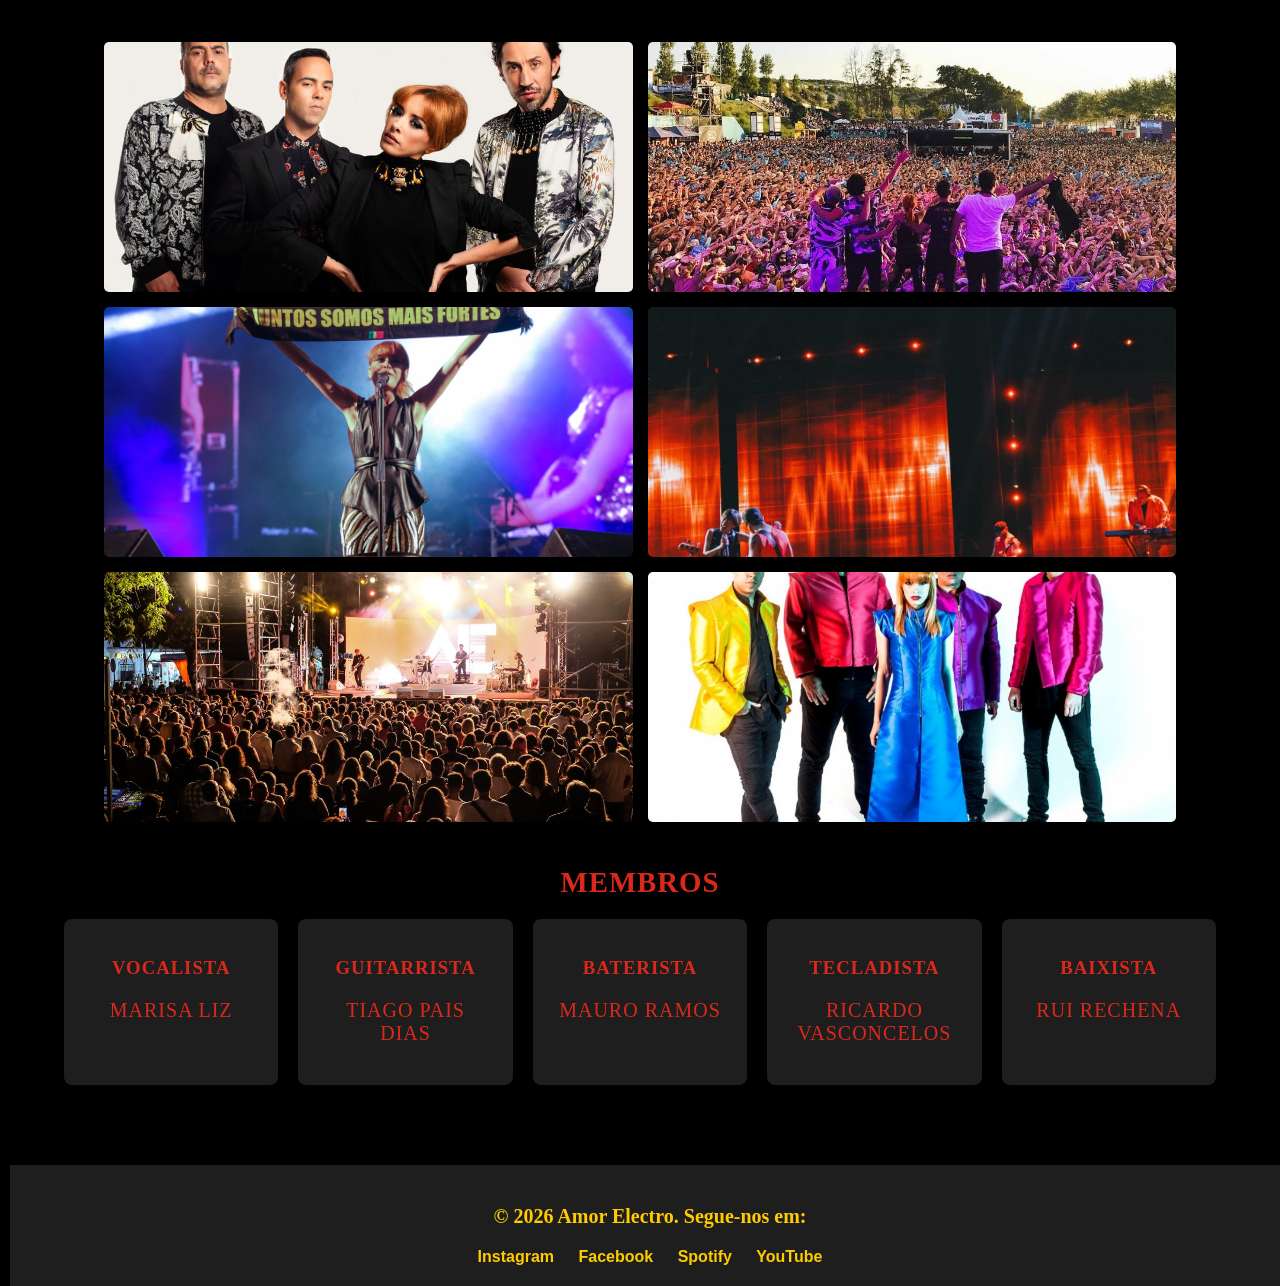
==== commit a64073b4: "newww" ====
--- a/html/index.html
+++ b/html/index.html
@@ -69,8 +69,6 @@
                        <img src="globos de ouro 2026.jpg" alt="Image 4">
                        <img src="Concertoo.jpeg" alt="Image 5">
                        <img src="amor electro membros.jpg" alt="Image 6">
-                       <img src="banda ao vivo.jpg" alt="Image 7">
-                       <img src="the voice.jpg" alt="Image 8">
                     
                </div>
               </section>
--- a/html/style.css
+++ b/html/style.css
@@ -16,13 +16,6 @@
     background-repeat: no-repeat;
     background-attachment: fixed;
     color: #ffffff;
-}
-
-header p {
-   font-family: "Bitcount Ink", system-ui;
-  font-optical-sizing: auto;
-  font-weight: weight;
-  font-style: normal;
 }
 
 h2 {
@@ -108,7 +101,7 @@
 .gallery-grid img {
     flex: 1;
     min-width: 500px;
-    height: 500px;
+    height: 250px;
     object-fit: cover;
     border-radius: 5px;
 }
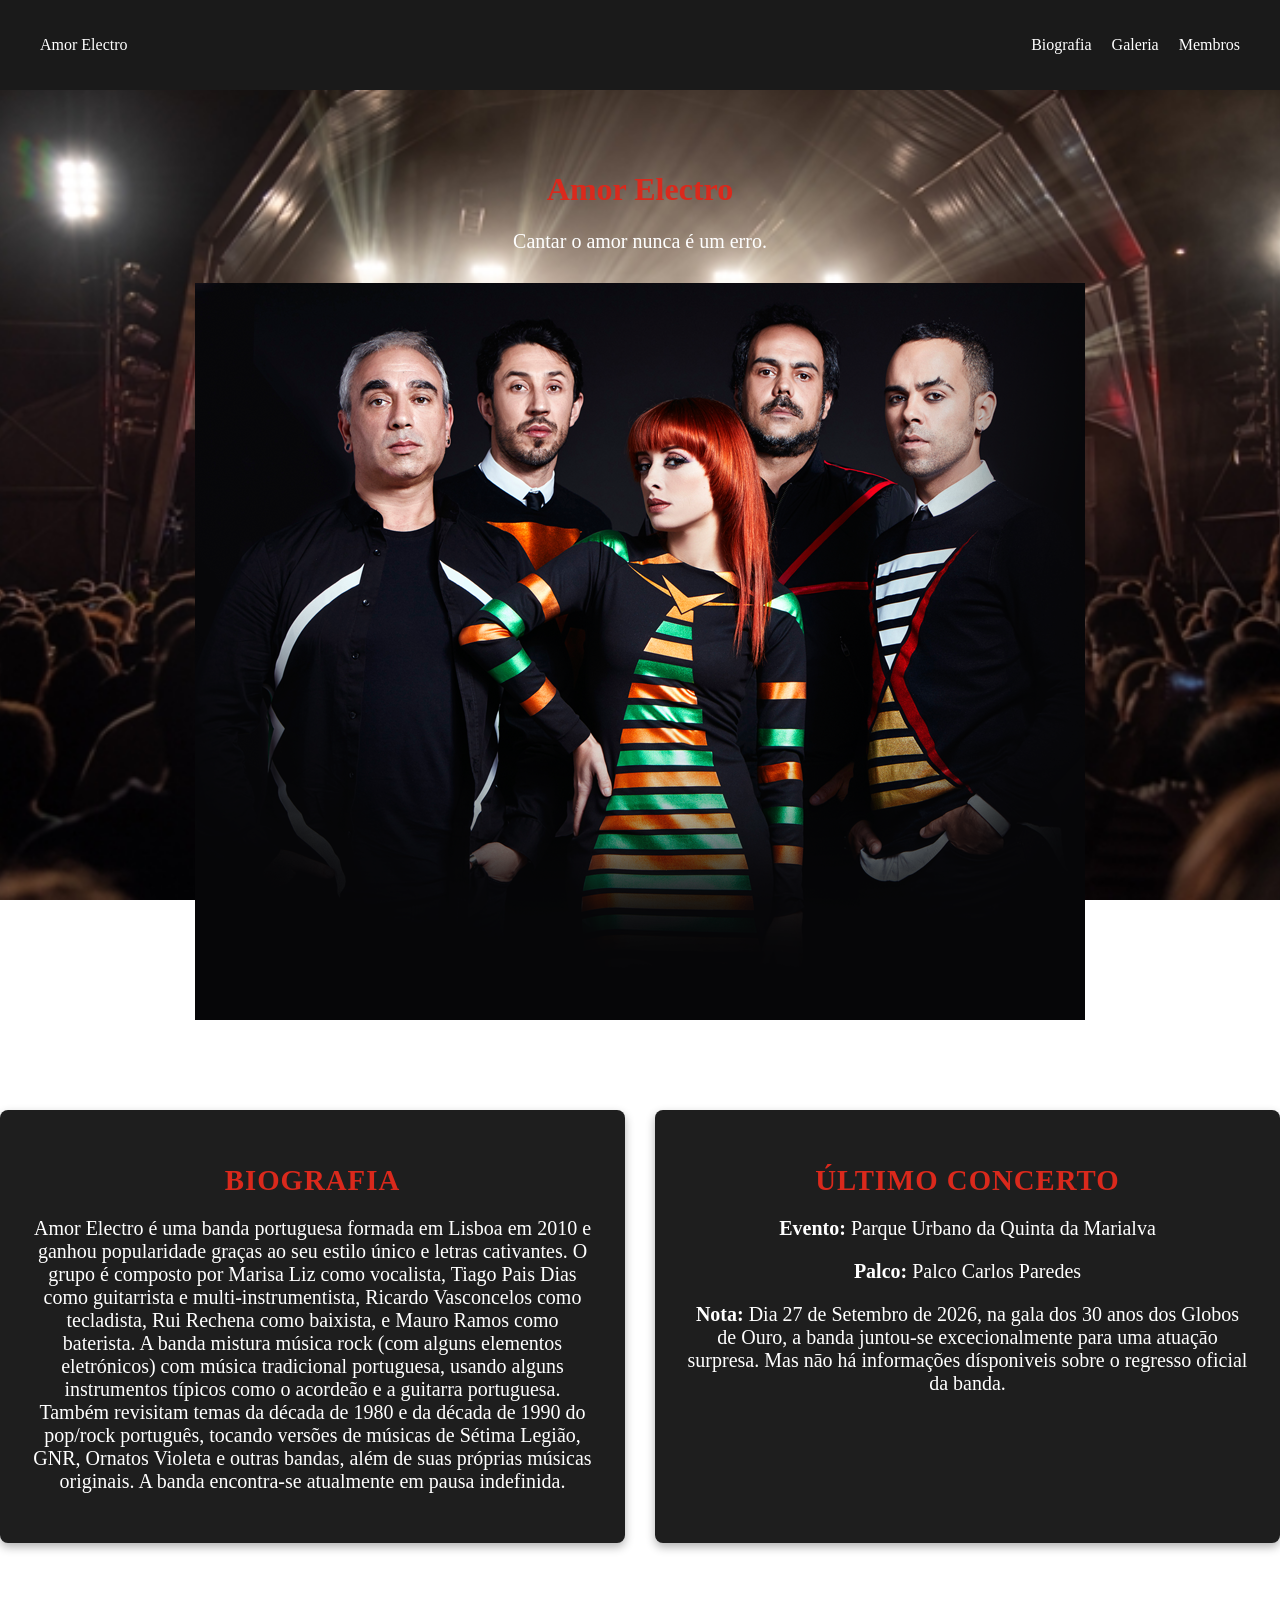
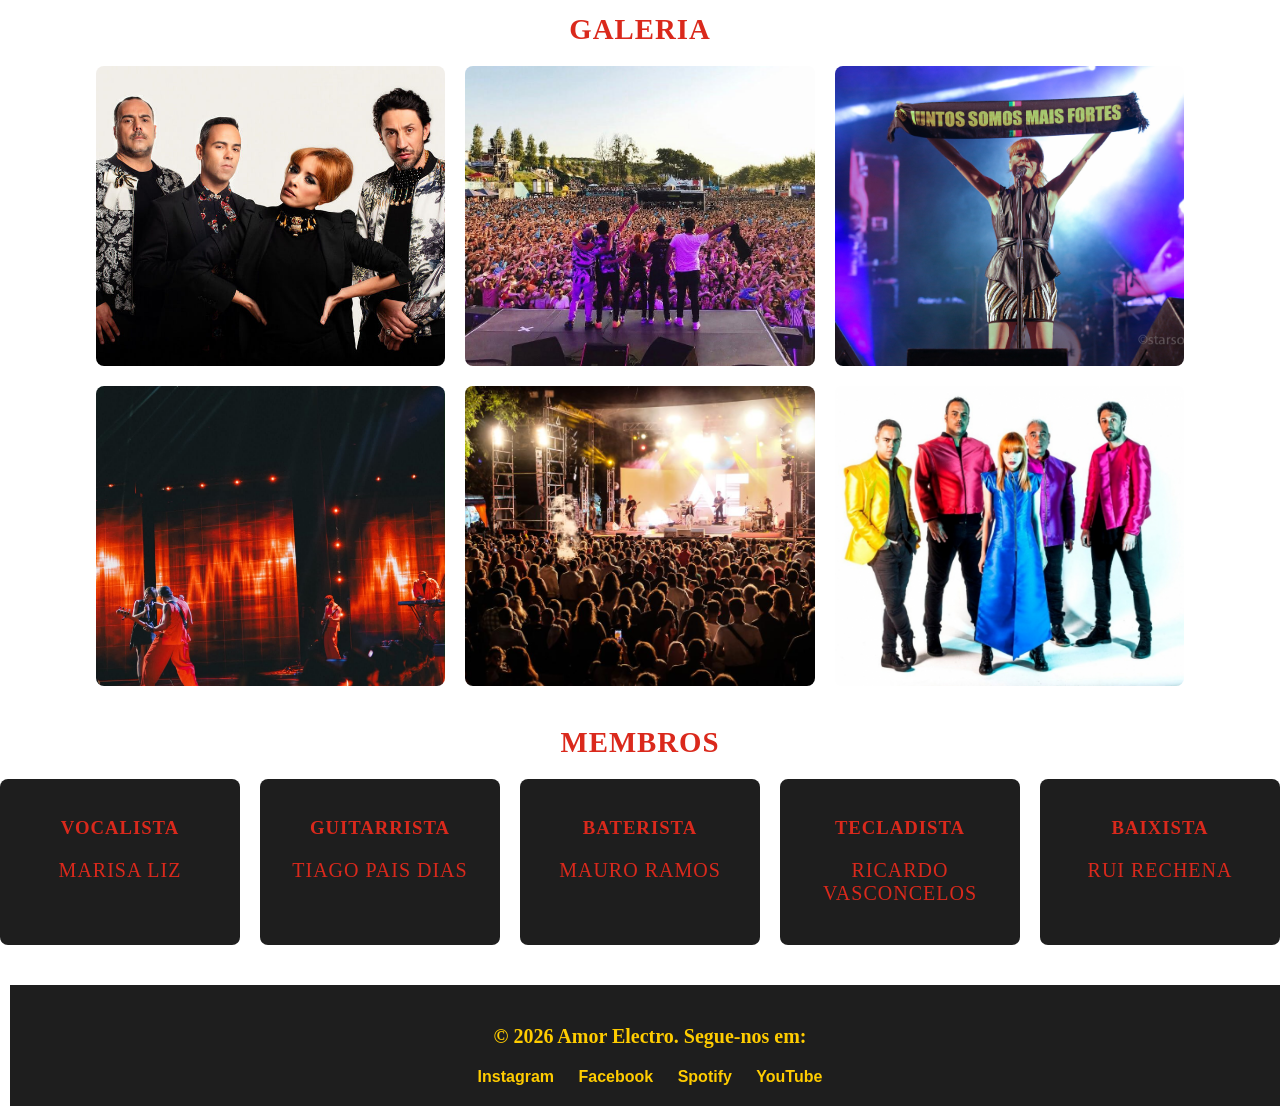
==== commit d3f1c1aa: "new" ====
--- a/html/index.html
+++ b/html/index.html
@@ -71,7 +71,7 @@
                        <img src="amor electro membros.jpg" alt="Image 6">
                     
                </div>
-              </section>
+            </section>
              
            
       
--- a/html/style.css
+++ b/html/style.css
@@ -10,12 +10,21 @@
     font-family: 'Segoe UI', Tahoma, Geneva, Verdana, sans-serif, sans-serif;
     margin: 0;
     padding: 0;
-    background-color: black;
+    background-image: url('ao\ vivo.jpg');
+    background-repeat: no-repeat;
+    background-size: cover;
+    background-position: center;
+    background-attachment: fixed;
+    color: #ffffff;
+}
+
+header {
+    background-image: linear-gradient(rgba(0, 0, 0, 0.6));
     background-size: cover;
     background-position: center;
     background-repeat: no-repeat;
-    background-attachment: fixed;
-    color: #ffffff;
+    padding: 60px 20px;
+    text-align: center;
 }
 
 h2 {
@@ -40,7 +49,7 @@
     justify-content: space-between;
     align-items: center;
     background-color: #1a1a1a;
-    padding: 15px 30px;
+    padding: 20px 40px;
     color: white;
 }
 
@@ -54,15 +63,6 @@
     color: white;
     text-decoration: none;
 
-}
-
-
-.container {
-
-    width: 90%;
-    max-width: 1200px;
-    margin: 0 auto;
-    padding: 40px 20px;
 }
 
 .columns-wrapper {
@@ -92,24 +92,26 @@
 
 /* Gallery Style */
 .gallery-grid {
-    display: flex;
-    gap: 15px;
-    padding: 20px 40px;
-    flex-wrap: wrap;
+    display: grid;
+    grid-template-columns: repeat(3, 1fr);
+    gap: 20px;
+    width: 85vw;
+    max-width: 1200px;
+    margin: 0 auto 40px auto;
+
 }
 
 .gallery-grid img {
-    flex: 1;
-    min-width: 500px;
-    height: 250px;
+    width: 100%;
+    height: 300px;
     object-fit: cover;
-    border-radius: 5px;
+    border-radius: 8px;
 }
 
 .main-image-img{
     width: 100%;
     max-width: 800px;
-    height: 450px;
+    height: 320px;
     object-fit: cover;
     border-radius: 8px;
 }
@@ -178,3 +180,19 @@
     
 }
 
+
+
+
+    
+
+
+
+
+
+
+
+
+
+
+
+
